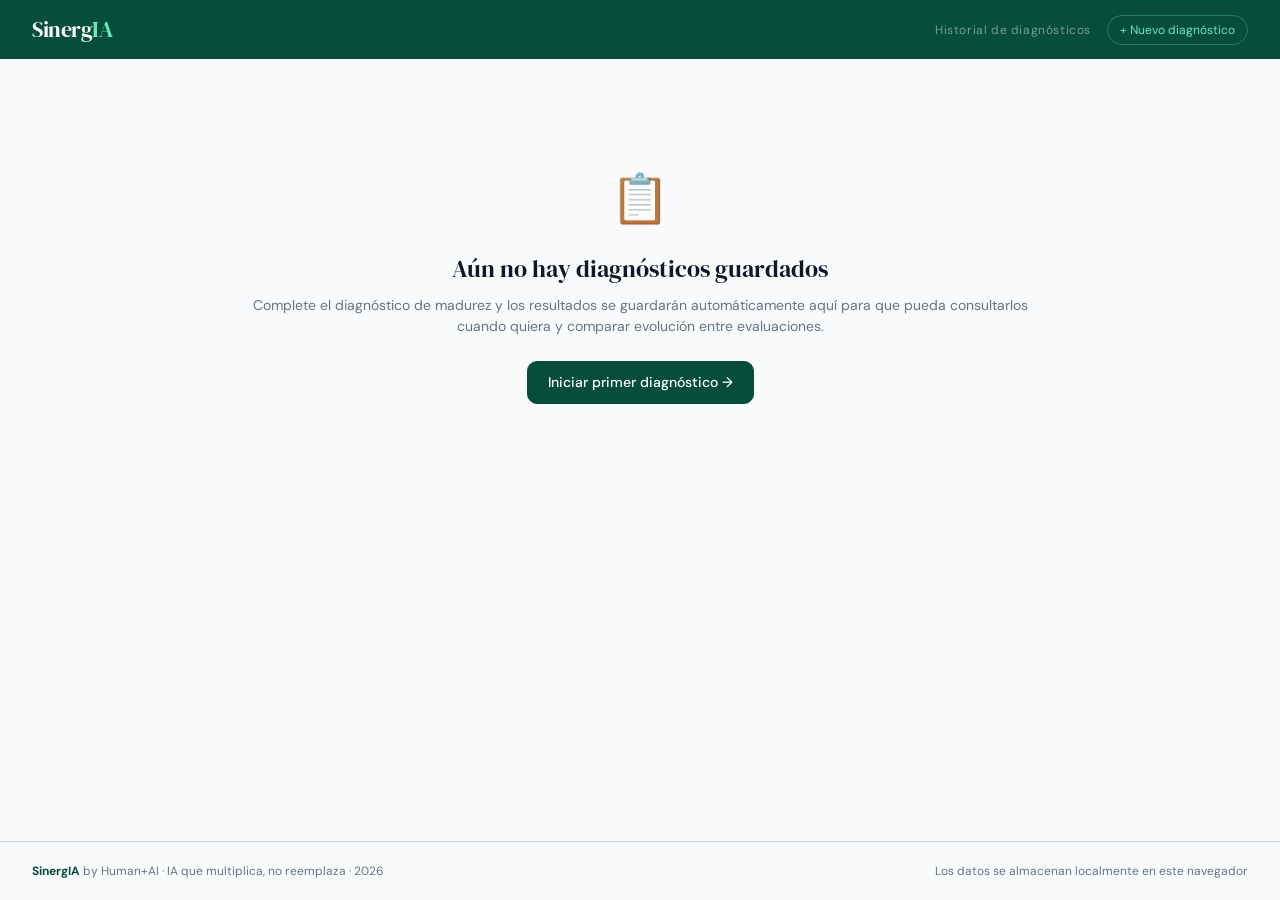
==== SinergIA_Historial.html @ 9b188630 "Add files via upload" ====
<!DOCTYPE html>
<html lang="es">
<head>
<meta charset="UTF-8">
<meta name="viewport" content="width=device-width, initial-scale=1.0">
<title>SinergIA · Historial de Diagnósticos</title>
<link rel="stylesheet" href="estilos.css">
<link href="https://fonts.googleapis.com/css2?family=DM+Sans:ital,wght@0,300;0,400;0,500;0,600;1,400&family=DM+Serif+Display:ital@0;1&display=swap" rel="stylesheet">
</head>
<body>
<div class="shell">
  <header class="topbar">
    <div class="topbar-brand">Sinerg<span>IA</span></div>
    <div class="topbar-actions">
      <span class="topbar-sub">Historial de diagnósticos</span>
      <a href="diagnostico.html" class="topbar-hist" style="display:flex">
        + Nuevo diagnóstico
      </a>
    </div>
  </header>
  <main class="main" id="main">
    <div style="text-align:center;padding:60px 0;color:#64748B">Cargando historial...</div>
  </main>
  <footer class="footer">
    <div><strong>SinergIA</strong> by Human+AI · IA que multiplica, no reemplaza · 2026</div>
    <div>Los datos se almacenan localmente en este navegador</div>
  </footer>
</div>

<div class="toast" id="toast"></div>

<script src="datos.js"></script>
<script>
const STORAGE_KEY = 'sinergia_evaluaciones';

function storageGet(key) {
  try { const v = localStorage.getItem(key); return v ? JSON.parse(v) : null; }
  catch(e) { return null; }
}
function storageSet(key, val) {
  try { localStorage.setItem(key, JSON.stringify(val)); return true; }
  catch(e) { return false; }
}
function showToast(msg, type='ok') {
  const t = document.getElementById('toast');
  if (!t) return;
  t.className = 'toast toast-'+type+' show';
  t.textContent = msg;
  setTimeout(()=>t.classList.remove('show'), 4000);
}
function statusFor(pct) {
  if (pct<35) return { label:'Crítico',       color:'#DC2626', bg:'#FEE2E2' };
  if (pct<55) return { label:'Deficiente',    color:'#D97706', bg:'#FEF3C7' };
  if (pct<70) return { label:'En desarrollo', color:'#0D9488', bg:'#CCFBF1' };
  if (pct<85) return { label:'Maduro',        color:'#1E40AF', bg:'#DBEAFE' };
  return             { label:'Optimizado',    color:'#064E3B', bg:'#D1FAE5' };
}
function fmtDate(iso) {
  try {
    const d = new Date(iso);
    return d.toLocaleDateString('es-EC', { day:'2-digit', month:'long', year:'numeric', hour:'2-digit', minute:'2-digit' });
  } catch(e) { return iso; }
}

// ── MAIN RENDER ──────────────────────────────────────────────
function render() {
  const evaluaciones = storageGet(STORAGE_KEY) || [];
  const main = document.getElementById('main');

  if (evaluaciones.length === 0) {
    main.innerHTML = `
<div class="empty-state anim">
  <div class="es-icon">📋</div>
  <div class="es-title">Aún no hay diagnósticos guardados</div>
  <div class="es-sub">Complete el diagnóstico de madurez y los resultados se guardarán automáticamente aquí para que pueda consultarlos cuando quiera y comparar evolución entre evaluaciones.</div>
  <a href="diagnostico.html" class="btn btn-primary">Iniciar primer diagnóstico →</a>
</div>`;
    return;
  }

  const ol = statusFor(evaluaciones.reduce((a,e)=>a+e.total, 0) / evaluaciones.length);

  main.innerHTML = `
<div class="anim">
<div class="hist-hero">
  <div class="hh-label">SinergIA · Historial de evaluaciones</div>
  <h1 class="hh-title">${evaluaciones.length} diagnóstico${evaluaciones.length>1?'s':''} guardado${evaluaciones.length>1?'s':''}</h1>
  <p class="hh-sub">Todos sus diagnósticos de madurez digital en gestión de proyectos y construcción. Los resultados más recientes aparecen primero.</p>
</div>

<div class="hist-meta">
  <div class="hist-count">${evaluaciones.length} evaluación${evaluaciones.length>1?'es':''} — ordenadas de más reciente a más antigua</div>
  <div class="hist-actions">
    <a href="diagnostico.html" class="btn btn-primary">+ Nuevo diagnóstico</a>
    <button class="btn btn-ghost" onclick="exportarTodo()">Exportar todo (texto)</button>
    <button class="btn btn-red" onclick="confirmarBorrarTodo()">Borrar todo</button>
  </div>
</div>

<div id="eval-list">
  ${evaluaciones.map((ev, idx) => renderEvalCard(ev, idx)).join('')}
</div>
</div>`;

  // Animate bars after render
  setTimeout(() => {
    document.querySelectorAll('.ebs-bar-fill[data-w]').forEach(el => {
      el.style.width = el.dataset.w + '%';
    });
  }, 100);
}

function renderEvalCard(ev, idx) {
  const st     = statusFor(ev.total);
  const meta   = [ev.sector, ev.tamanio, ev.proyectos].filter(Boolean).join(' · ');
  const puntajes = ev.puntajes || [];
  const roadmap  = ev.roadmap  || [];
  const answersHTML = buildAnswersHTML(ev);

  return `
<div class="eval-card" id="ec-${idx}">
  <div class="eval-head" onclick="toggleCard(${idx})">
    <div class="eh-score">
      <div class="es-num" style="color:${st.color}">${ev.total}</div>
      <div class="es-label" style="color:${st.color}">${ev.etiqueta}</div>
    </div>
    <div class="eh-info">
      <div class="ei-company">${ev.empresa}</div>
      <div class="ei-meta">${fmtDate(ev.fecha)}${ev.contacto?' · '+ev.contacto:''}${meta?' · '+meta:''}</div>
    </div>
    <div class="eh-actions">
      <button class="btn btn-ghost" style="font-size:12px;padding:7px 14px" onclick="imprimirEval(${idx},event)">Imprimir</button>
      <button class="btn btn-ghost" style="font-size:12px;padding:7px 14px" onclick="copiarEval(${idx},event)">Copiar</button>
      <button class="btn btn-red" style="font-size:12px;padding:7px 14px" onclick="borrarEval(${idx},event)">Borrar</button>
      <button class="eval-toggle" onclick="toggleCard(${idx});event.stopPropagation()">▾</button>
    </div>
  </div>
  <div class="eval-body">
    <!-- Scores grid -->
    <div style="font-size:11px;font-weight:600;color:#64748B;text-transform:uppercase;letter-spacing:.1em;margin-bottom:10px">Resultados por área</div>
    <div class="eb-scores">
      ${puntajes.map(p=>{
        const ps = statusFor(p.pct);
        return `<div class="ebs-card">
          <div class="ebs-label">${p.label}</div>
          <div class="ebs-pct" style="color:${ps.color}">${p.pct}%</div>
          <div class="ebs-bar"><div class="ebs-bar-fill" style="width:0%;background:${ps.color};transition:width 1s" data-w="${p.pct}"></div></div>
          <div class="ebs-status" style="color:${ps.color}">${ps.label} · ${p.weight}%</div>
        </div>`;
      }).join('')}
    </div>

    <!-- Roadmap -->
    ${roadmap.length>0?`
    <div class="eb-roadmap">
      <div class="eb-roadmap-title">Roadmap propuesto</div>
      <div class="eb-roadmap-grid">
        ${roadmap.map((rm,i)=>`<div class="ebrm ${i===0?'first':''}">
          <div class="ebrm-week">Semanas ${i*3+1}–${i*3+3}</div>
          <div class="ebrm-sprint">${rm.name}</div>
          <span class="ebrm-hrs">${rm.hrs}</span>
        </div>`).join('')}
      </div>
    </div>`:''}

    <!-- Respuestas detalladas -->
    <button class="eb-answers-btn" id="ab-${idx}" onclick="toggleAnswers(${idx})">
      Ver respuestas detalladas ▾
    </button>
    <div class="eb-answers" id="ans-${idx}">
      ${answersHTML}
    </div>
  </div>
</div>`;
}

function buildAnswersHTML(ev) {
  if (!ev.respuestas || !SECTIONS) return '<p style="font-size:13px;color:#64748B">Sin detalle de respuestas disponible.</p>';
  let html = '';
  SECTIONS.forEach((sec, si) => {
    html += `<div class="ans-section">
      <div class="ans-sec-title">${sec.label}</div>`;
    sec.questions.forEach((q, qi) => {
      const score = ev.respuestas[`${si}_${qi}`];
      if (score !== undefined) {
        const optText = q.opts[score-1] || '—';
        html += `<div class="ans-q">P${qi+1}: ${q.text.substring(0,80)}${q.text.length>80?'...':''}</div>
          <div class="ans-a">→ ${optText}</div>`;
      }
    });
    html += `</div>`;
  });
  return html || '<p style="font-size:13px;color:#64748B">Sin detalle disponible.</p>';
}

// ── INTERACTIONS ─────────────────────────────────────────────
function toggleCard(idx) {
  const card = document.getElementById('ec-'+idx);
  if (!card) return;
  const wasOpen = card.classList.contains('open');
  // close all
  document.querySelectorAll('.eval-card.open').forEach(c => c.classList.remove('open'));
  if (!wasOpen) {
    card.classList.add('open');
    // Animate bars
    setTimeout(() => {
      card.querySelectorAll('.ebs-bar-fill[data-w]').forEach(el => {
        el.style.width = el.dataset.w + '%';
      });
    }, 60);
  }
}

function toggleAnswers(idx) {
  const box = document.getElementById('ans-'+idx);
  const btn = document.getElementById('ab-'+idx);
  if (!box) return;
  const isOpen = box.classList.toggle('open');
  btn.textContent = isOpen ? 'Ocultar respuestas ▲' : 'Ver respuestas detalladas ▾';
}

function borrarEval(idx, event) {
  event.stopPropagation();
  const evaluaciones = storageGet(STORAGE_KEY) || [];
  const empresa = evaluaciones[idx]?.empresa || 'esta evaluación';
  if (!confirm(`¿Eliminar el diagnóstico de "${empresa}"? Esta acción no se puede deshacer.`)) return;
  evaluaciones.splice(idx, 1);
  storageSet(STORAGE_KEY, evaluaciones);
  showToast('Evaluación eliminada', 'ok');
  render();
}

function confirmarBorrarTodo() {
  const evaluaciones = storageGet(STORAGE_KEY) || [];
  if (evaluaciones.length === 0) return;
  if (!confirm(`¿Eliminar los ${evaluaciones.length} diagnósticos guardados? Esta acción no se puede deshacer.`)) return;
  localStorage.removeItem(STORAGE_KEY);
  showToast('Historial eliminado', 'ok');
  render();
}

function imprimirEval(idx, event) {
  event.stopPropagation();
  const evaluaciones = storageGet(STORAGE_KEY) || [];
  const ev = evaluaciones[idx];
  if (!ev) return;

  const win = window.open('', '_blank');
  if (!win) { alert('Permita ventanas emergentes para imprimir.'); return; }

  const st = statusFor(ev.total);
  const roadmap = ev.roadmap || [];
  const puntajes = ev.puntajes || [];

  win.document.write(`<!DOCTYPE html><html lang="es"><head><meta charset="UTF-8">
<title>Diagnóstico ${ev.empresa} — SinergIA</title>
<style>
body{font-family:Arial,sans-serif;max-width:800px;margin:0 auto;padding:32px;color:#0F172A;font-size:14px}
h1{font-size:28px;margin-bottom:4px;color:#064E3B}
.meta{color:#64748B;font-size:13px;margin-bottom:24px}
.score{font-size:48px;font-weight:700;color:${st.color};margin-bottom:4px}
.label{font-size:14px;font-weight:600;color:${st.color};text-transform:uppercase;letter-spacing:.08em;margin-bottom:24px}
.section-title{font-size:16px;font-weight:600;color:#064E3B;margin-top:24px;margin-bottom:10px;padding-bottom:6px;border-bottom:2px solid #D1FAE5}
.areas{display:grid;grid-template-columns:1fr 1fr;gap:8px;margin-bottom:20px}
.area-card{border:1px solid #E2E8F0;border-radius:8px;padding:10px 12px}
.area-label{font-size:12px;font-weight:500;color:#0F172A;margin-bottom:2px}
.area-pct{font-size:20px;font-weight:700}
.area-status{font-size:11px}
.roadmap-grid{display:grid;grid-template-columns:1fr 1fr;gap:8px}
.rm-item{border:1px solid #E2E8F0;border-radius:8px;padding:10px 12px}
.rm-item.first{border-color:#064E3B;border-width:2px}
.rm-week{font-size:10px;color:#64748B;text-transform:uppercase;letter-spacing:.08em}
.rm-name{font-size:13px;font-weight:600;color:#0F172A}
.rm-item.first .rm-name{color:#064E3B}
.rm-hrs{font-size:11px;font-weight:600;color:#064E3B;background:#D1FAE5;padding:2px 7px;border-radius:4px;display:inline-block;margin-top:4px}
footer{margin-top:40px;font-size:11px;color:#94A3B8;border-top:1px solid #E2E8F0;padding-top:12px}
</style></head><body>
<div style="display:flex;justify-content:space-between;align-items:flex-start;margin-bottom:20px">
  <div>
    <h1>${ev.empresa}</h1>
    <div class="meta">${fmtDate(ev.fecha)}${ev.contacto?' · '+ev.contacto:''}${ev.sector?' · '+ev.sector:''}</div>
  </div>
  <div style="text-align:right">
    <div class="score">${ev.total}</div>
    <div class="label">${ev.etiqueta}</div>
  </div>
</div>
<div class="section-title">Resultados por área</div>
<div class="areas">
  ${puntajes.map(p=>{ const ps=statusFor(p.pct); return `<div class="area-card">
    <div class="area-label">${p.label} · ${p.weight}%</div>
    <div class="area-pct" style="color:${ps.color}">${p.pct}%</div>
    <div class="area-status" style="color:${ps.color}">${ps.label}</div>
  </div>`; }).join('')}
</div>
${roadmap.length>0?`
<div class="section-title">Roadmap propuesto de Sprints SinergIA</div>
<div class="roadmap-grid">
  ${roadmap.map((rm,i)=>`<div class="rm-item ${i===0?'first':''}">
    <div class="rm-week">Semanas ${i*3+1}–${i*3+3}</div>
    <div class="rm-name">${rm.name}</div>
    <div>${rm.area}</div>
    <span class="rm-hrs">${rm.hrs} recuperadas</span>
  </div>`).join('')}
</div>`:''}
<footer>SinergIA by Human+AI · IA que multiplica, no reemplaza · Diagnóstico generado el ${fmtDate(ev.fecha)}</footer>
</body></html>`);
  win.document.close();
  win.focus();
  setTimeout(()=>win.print(), 500);
}

function copiarEval(idx, event) {
  event.stopPropagation();
  const evaluaciones = storageGet(STORAGE_KEY) || [];
  const ev = evaluaciones[idx];
  if (!ev) return;

  const roadmap = ev.roadmap || [];
  const puntajes = ev.puntajes || [];
  let t = `DIAGNÓSTICO DE MADUREZ — ${ev.empresa}\n`;
  t += `Fecha: ${fmtDate(ev.fecha)} | Puntaje: ${ev.total}/100 — ${ev.etiqueta}\n`;
  if (ev.sector) t += `Sector: ${ev.sector}\n`;
  t += `\nRESULTADOS POR ÁREA:\n`;
  puntajes.forEach(p => { t += `· ${p.label}: ${p.pct}% — ${statusFor(p.pct).label}\n`; });
  if (roadmap.length > 0) {
    t += `\nROADMAP RECOMENDADO:\n`;
    roadmap.forEach((rm, i) => { t += `${i+1}. ${rm.name} (Semanas ${i*3+1}-${i*3+3}) — ${rm.hrs}\n`; });
  }
  t += `\nGenerado por SinergIA by Human+AI · 2026`;

  navigator.clipboard.writeText(t)
    .then(()=>showToast('✓ Resumen copiado al portapapeles', 'ok'))
    .catch(()=>alert('No se pudo copiar automáticamente. Use Ctrl+A en el texto.'));
}

function exportarTodo() {
  const evaluaciones = storageGet(STORAGE_KEY) || [];
  if (evaluaciones.length === 0) { showToast('No hay evaluaciones para exportar', 'warn'); return; }

  let t = `HISTORIAL DE DIAGNÓSTICOS — SinergIA\n`;
  t += `Exportado: ${new Date().toLocaleDateString('es-EC')}\n`;
  t += `Total de evaluaciones: ${evaluaciones.length}\n\n`;
  t += '='.repeat(60) + '\n\n';

  evaluaciones.forEach((ev, i) => {
    const puntajes = ev.puntajes || [];
    const roadmap  = ev.roadmap  || [];
    t += `EVALUACIÓN ${i+1}: ${ev.empresa}\n`;
    t += `Fecha: ${fmtDate(ev.fecha)} | Puntaje: ${ev.total}/100 — ${ev.etiqueta}\n`;
    if (ev.contacto) t += `Evaluador: ${ev.contacto}\n`;
    if (ev.sector)   t += `Sector: ${ev.sector}\n`;
    t += `\nPuntajes por área:\n`;
    puntajes.forEach(p => { t += `  · ${p.label}: ${p.pct}% — ${statusFor(p.pct).label}\n`; });
    if (roadmap.length > 0) {
      t += `\nRoadmap propuesto:\n`;
      roadmap.forEach((rm, j) => { t += `  ${j+1}. ${rm.name} — ${rm.hrs}\n`; });
    }
    t += '\n' + '-'.repeat(60) + '\n\n';
  });

  t += 'SinergIA by Human+AI · IA que multiplica, no reemplaza · 2026';

  // Create download
  const blob = new Blob([t], { type: 'text/plain;charset=utf-8' });
  const url  = URL.createObjectURL(blob);
  const a    = document.createElement('a');
  a.href     = url;
  a.download = `SinergIA_Historial_${new Date().toISOString().split('T')[0]}.txt`;
  a.click();
  URL.revokeObjectURL(url);
  showToast('✓ Archivo descargado', 'ok');
}

render();
</script>
</body>
</html>
---- estilos.css ----
/* ═══════════════════════════════════════════════════════════
   estilos.css — SinergIA Diagnóstico v3.0
   Compartido entre diagnostico.html e historial.html
════════════════════════════════════════════════════════════ */
:root{
  --green:#064E3B;--green-m:#059669;--green-l:#A7F3D0;--green-xl:#D1FAE5;
  --violet:#4C1D95;--violet-m:#7C3AED;--violet-l:#DDD6FE;
  --orange:#F97316;--orange-l:#FFEDD5;
  --amber:#D97706;--amber-l:#FEF3C7;
  --red:#DC2626;--red-l:#FEE2E2;
  --blue:#1E40AF;--blue-l:#DBEAFE;
  --teal:#0D9488;--teal-l:#CCFBF1;
  --indigo:#3730A3;--indigo-l:#E0E7FF;
  --slate:#475569;--slate-l:#F1F5F9;
  --ink:#0F172A;--mist:#64748B;--fog:#CBD5E1;
  --white:#FFFFFF;--paper:#F8FAFC;--card:#FFFFFF;
  --r-md:10px;--r-lg:16px;--r-xl:24px;
}
*{box-sizing:border-box;margin:0;padding:0}
html{scroll-behavior:smooth}
body{font-family:'DM Sans',-apple-system,sans-serif;background:var(--paper);color:var(--ink);min-height:100vh;line-height:1.5;-webkit-font-smoothing:antialiased}
.shell{min-height:100vh;display:grid;grid-template-rows:auto 1fr auto}

/* ── TOPBAR ── */
.topbar{background:var(--green);padding:13px 32px;display:flex;align-items:center;justify-content:space-between}
.topbar-brand{font-family:'DM Serif Display','Georgia',serif;font-size:22px;color:#fff;letter-spacing:-.02em}
.topbar-brand span{color:#6EE7B7}
.topbar-actions{display:flex;align-items:center;gap:16px}
.topbar-sub{font-size:12px;color:rgba(255,255,255,.45);letter-spacing:.05em}
.topbar-hist{display:none;align-items:center;gap:6px;font-size:12px;color:#6EE7B7;text-decoration:none;padding:5px 12px;border:1px solid rgba(110,231,183,.3);border-radius:100px;transition:all .2s}
.topbar-hist:hover{background:rgba(110,231,183,.1);border-color:#6EE7B7}

/* ── MAIN ── */
.main{max-width:900px;margin:0 auto;padding:40px 24px 60px;width:100%}

/* ── FOOTER ── */
.footer{padding:20px 32px;border-top:1px solid var(--fog);display:flex;justify-content:space-between;align-items:center;font-size:12px;color:var(--mist)}
.footer strong{color:var(--green)}

/* ── PROGRESS ── */
.prog-wrap{margin-bottom:28px}
.prog-meta{display:flex;justify-content:space-between;font-size:12px;color:var(--mist);margin-bottom:8px}
.prog-track{height:6px;background:var(--fog);border-radius:3px;overflow:hidden}
.prog-fill{height:100%;background:linear-gradient(90deg,var(--green-m),#34D399);border-radius:3px;transition:width .5s cubic-bezier(.4,0,.2,1)}

/* ── INTRO HERO ── */
.intro-hero{background:var(--green);border-radius:var(--r-xl);padding:48px;margin-bottom:28px;position:relative;overflow:hidden}
.intro-hero::before{content:'';position:absolute;top:-60px;right:-60px;width:300px;height:300px;background:radial-gradient(circle,rgba(52,211,153,.15),transparent 70%);pointer-events:none}
.intro-hero::after{content:'';position:absolute;bottom:-40px;left:-40px;width:200px;height:200px;background:radial-gradient(circle,rgba(249,115,22,.1),transparent 70%);pointer-events:none}
.ih-eyebrow{font-size:11px;letter-spacing:.14em;text-transform:uppercase;color:#6EE7B7;font-weight:500;margin-bottom:16px}
.ih-title{font-family:'DM Serif Display','Georgia',serif;font-size:clamp(26px,4vw,42px);color:#fff;line-height:1.15;margin-bottom:16px}
.ih-title em{color:#6EE7B7;font-style:italic}
.ih-body{font-size:15px;color:rgba(255,255,255,.65);max-width:580px;line-height:1.6;margin-bottom:24px}
.ih-chips{display:flex;gap:8px;flex-wrap:wrap}
.ih-chip{font-size:12px;padding:4px 12px;border-radius:100px;border:1px solid rgba(255,255,255,.15);color:rgba(255,255,255,.55)}

/* ── RESUME BANNER ── */
.resume-banner{background:#fff;border:1px solid var(--green-l);border-left:4px solid var(--green-m);border-radius:var(--r-lg);padding:14px 18px;margin-bottom:20px;display:flex;align-items:center;gap:12px;flex-wrap:wrap}
.rb-icon{font-size:20px;flex-shrink:0}
.rb-text{font-size:14px;color:var(--ink);flex:1;min-width:180px}
.rb-btn{font-size:13px!important;padding:8px 16px!important}

/* ── RESUME HERO ── */
.resume-hero{background:#fff;border:1px solid var(--fog);border-radius:var(--r-xl);padding:40px 36px;text-align:center;max-width:560px;margin:40px auto}
.reh-icon{font-size:40px;margin-bottom:16px}
.reh-title{font-family:'DM Serif Display','Georgia',serif;font-size:28px;color:var(--ink);margin-bottom:10px}
.reh-sub{font-size:15px;color:var(--mist);line-height:1.5;margin-bottom:20px}
.reh-bar-track{height:8px;background:var(--fog);border-radius:4px;overflow:hidden;margin:0 auto 28px;max-width:400px}
.reh-bar-fill{height:100%;background:linear-gradient(90deg,var(--green-m),#34D399);border-radius:4px}
.reh-btns{display:flex;gap:12px;justify-content:center;flex-wrap:wrap}

/* ── FORM ── */
.form-card{background:var(--card);border:1px solid var(--fog);border-radius:var(--r-xl);padding:32px;margin-bottom:28px}
.form-card-title{font-size:14px;font-weight:600;color:var(--ink);margin-bottom:20px}
.form-grid-2{display:grid;grid-template-columns:1fr 1fr;gap:14px;margin-bottom:14px}
.form-grid-3{display:grid;grid-template-columns:1fr 1fr 1fr;gap:14px}
.field label{font-size:12px;color:var(--mist);display:block;margin-bottom:5px;font-weight:500}
.field input,.field select{width:100%;height:40px;padding:0 12px;border:1px solid var(--fog);border-radius:var(--r-md);font-size:13px;font-family:'DM Sans',-apple-system,sans-serif;color:var(--ink);background:var(--paper);outline:none;transition:border-color .15s}
.field input:focus,.field select:focus{border-color:var(--green-m);background:#fff}

/* ── SECTION HEADER ── */
.sec-header{margin-bottom:24px}
.sec-pill{display:inline-block;font-size:11px;font-weight:600;letter-spacing:.1em;text-transform:uppercase;padding:4px 12px;border-radius:100px;margin-bottom:10px}
.sec-title{font-family:'DM Serif Display','Georgia',serif;font-size:26px;color:var(--ink);margin-bottom:6px}
.sec-sub{font-size:14px;color:var(--mist);line-height:1.5;max-width:680px}

/* ── QUESTION ── */
.q-card{background:var(--card);border:1px solid var(--fog);border-radius:var(--r-xl);padding:24px;margin-bottom:14px;transition:border-color .2s}
.q-tag{font-size:11px;color:var(--mist);text-transform:uppercase;letter-spacing:.08em;margin-bottom:8px}
.q-text{font-size:15px;font-weight:500;color:var(--ink);margin-bottom:16px;line-height:1.4}
.opts{display:grid;grid-template-columns:1fr 1fr;gap:8px}
.opt{padding:11px 14px;border:1.5px solid var(--fog);border-radius:var(--r-md);cursor:pointer;font-size:13px;color:var(--slate);line-height:1.35;transition:all .15s;display:flex;gap:8px;align-items:flex-start;background:var(--paper);user-select:none}
.opt:hover{border-color:var(--green-m);background:#fff;color:var(--ink)}
.opt.sel{border-color:var(--green);background:var(--green-xl);color:var(--green);font-weight:500}
.opt-badge{flex-shrink:0;width:20px;height:20px;border-radius:50%;background:rgba(0,0,0,.06);font-size:10px;font-weight:600;display:flex;align-items:center;justify-content:center;color:var(--mist);margin-top:1px}
.opt.sel .opt-badge{background:var(--green);color:#fff}

/* ── NAV ── */
.q-nav{display:flex;justify-content:space-between;align-items:center;padding:20px 0 0;border-top:1px solid var(--fog);margin-top:8px}
.nav-progress{font-size:13px;color:var(--mist)}
.nav-progress strong{color:var(--ink)}
.nav-btns{display:flex;gap:10px}

/* ── BUTTONS ── */
.btn{display:inline-flex;align-items:center;gap:6px;padding:10px 20px;border-radius:var(--r-md);font-size:14px;font-family:'DM Sans',-apple-system,sans-serif;font-weight:500;cursor:pointer;border:1.5px solid transparent;transition:all .15s;text-decoration:none;white-space:nowrap}
.btn-primary{background:var(--green);color:#fff;border-color:var(--green)}
.btn-primary:hover{background:#065F46}
.btn-primary:disabled{opacity:.4;cursor:not-allowed}
.btn-ghost{background:transparent;color:var(--slate);border-color:var(--fog)}
.btn-ghost:hover{border-color:var(--slate);color:var(--ink)}
.btn-orange{background:var(--orange);color:#fff;border-color:var(--orange)}
.btn-orange:hover{background:#EA6A0A}
.btn-violet{background:var(--violet);color:#fff;border-color:var(--violet)}
.btn-violet:hover{background:#3B1578}
.btn-red{background:var(--red);color:#fff;border-color:var(--red)}
.btn-red:hover{background:#B91C1C}

/* ── SAVED BANNER ── */
.saved-banner{background:var(--green-xl);border:1px solid var(--green-l);border-radius:var(--r-lg);padding:12px 18px;margin-bottom:20px;display:flex;align-items:center;justify-content:space-between;font-size:14px;color:var(--green)}
.saved-warn{background:var(--amber-l);border-color:#FCD34D;color:var(--amber)}
.sb-link{color:var(--green);font-weight:600;text-decoration:none}
.sb-link:hover{text-decoration:underline}

/* ── RESULTS ── */
.result-hero{background:var(--green);border-radius:var(--r-xl);padding:36px 40px;margin-bottom:20px;display:grid;grid-template-columns:1fr 120px;gap:24px;align-items:center;position:relative;overflow:hidden}
.result-hero::before{content:'';position:absolute;top:-80px;right:80px;width:280px;height:280px;background:radial-gradient(circle,rgba(52,211,153,.12),transparent 70%);pointer-events:none}
.rh-eyebrow{font-size:11px;letter-spacing:.12em;text-transform:uppercase;color:#6EE7B7;margin-bottom:6px}
.rh-company{font-family:'DM Serif Display','Georgia',serif;font-size:28px;color:#fff;margin-bottom:4px}
.rh-meta{font-size:13px;color:rgba(255,255,255,.5);margin-bottom:16px}
.rh-summary{font-size:14px;color:rgba(255,255,255,.7);line-height:1.5;max-width:540px}
.score-ring{width:110px;height:110px;border-radius:50%;border:3px solid rgba(255,255,255,.15);display:flex;flex-direction:column;align-items:center;justify-content:center;position:relative;z-index:1;flex-shrink:0}
.sr-num{font-family:'DM Serif Display','Georgia',serif;font-size:36px;color:#fff;line-height:1}
.sr-den{font-size:13px;color:rgba(255,255,255,.4);margin-top:2px}
.sr-label{font-size:11px;font-weight:600;text-transform:uppercase;letter-spacing:.08em;margin-top:4px}

/* ── SCORES GRID ── */
.sec-scores,.sec-scores-2{display:grid;grid-template-columns:repeat(4,1fr);gap:10px;margin-bottom:14px}
.ss-card{background:var(--card);border:1px solid var(--fog);border-radius:var(--r-lg);padding:14px 12px}
.ss-name{font-size:12px;font-weight:500;color:var(--ink);margin-bottom:6px;line-height:1.3}
.ss-pct{font-size:22px;font-weight:600;line-height:1;margin-bottom:6px}
.ss-bar{height:4px;background:var(--fog);border-radius:2px;overflow:hidden;margin-bottom:6px}
.ss-bar-fill{height:100%;border-radius:2px;transition:width 1.2s cubic-bezier(.4,0,.2,1)}
.ss-status{font-size:11px;font-weight:500}

/* ── PRIORITY TABLE ── */
.table-card{background:var(--card);border:1px solid var(--fog);border-radius:var(--r-xl);overflow:hidden;margin-bottom:24px}
.table-head{padding:14px 20px;background:var(--slate-l);border-bottom:1px solid var(--fog);font-size:11px;font-weight:600;color:var(--mist);text-transform:uppercase;letter-spacing:.1em}
.p-row{display:grid;grid-template-columns:36px 1fr 180px;gap:14px;align-items:center;padding:14px 20px;border-bottom:1px solid var(--fog)}
.p-row:last-child{border-bottom:none}
.p-num{width:28px;height:28px;border-radius:50%;font-size:12px;font-weight:700;display:flex;align-items:center;justify-content:center;flex-shrink:0}
.p-info .p-name{font-size:13px;font-weight:500;color:var(--ink);margin-bottom:3px}
.p-info .p-why{font-size:12px;color:var(--mist);line-height:1.4}
.p-status{text-align:right}
.status-badge{display:inline-block;font-size:11px;font-weight:600;padding:4px 10px;border-radius:100px}
.p-pct{font-size:13px;font-weight:500;display:block;margin-top:4px}

/* ── ROADMAP ── */
.roadmap-section{margin-bottom:24px}
.roadmap-title{font-family:'DM Serif Display','Georgia',serif;font-size:22px;color:var(--ink);margin-bottom:6px}
.roadmap-sub{font-size:13px;color:var(--mist);margin-bottom:16px}
.roadmap-grid{display:grid;grid-template-columns:repeat(4,1fr);gap:10px}
.rm-card{background:var(--card);border:1px solid var(--fog);border-radius:var(--r-lg);padding:16px 14px;position:relative}
.rm-card.first{border-color:var(--green);border-width:2px}
.rm-card.first::before{content:'Empezar aquí';position:absolute;top:-10px;left:50%;transform:translateX(-50%);background:var(--green);color:#fff;font-size:10px;font-weight:600;padding:2px 10px;border-radius:100px;white-space:nowrap}
.rm-when{font-size:10px;color:var(--mist);text-transform:uppercase;letter-spacing:.1em;margin-bottom:5px}
.rm-card.first .rm-when{color:var(--green-m);font-weight:600}
.rm-sprint{font-size:13px;font-weight:600;color:var(--ink);margin-bottom:3px;line-height:1.3}
.rm-card.first .rm-sprint{color:var(--green)}
.rm-area{font-size:11px;color:var(--mist);margin-bottom:8px;line-height:1.3}
.rm-hrs{font-size:11px;font-weight:600;color:var(--green);background:var(--green-xl);padding:3px 8px;border-radius:4px;display:inline-block}
.rm-score{font-size:11px;color:var(--mist);margin-top:5px}

/* ── INSIGHTS ── */
.insights{margin-bottom:24px;display:flex;flex-direction:column;gap:10px}
.ins-card{border-radius:var(--r-lg);padding:16px 20px;border-left:4px solid}
.ins-label{font-size:11px;font-weight:700;text-transform:uppercase;letter-spacing:.1em;margin-bottom:6px}
.ins-text{font-size:13px;line-height:1.5}
.ins-critical{background:var(--red-l);border-color:var(--red)}.ins-critical .ins-label{color:var(--red)}.ins-critical .ins-text{color:#7F1D1D}
.ins-warn{background:var(--amber-l);border-color:var(--amber)}.ins-warn .ins-label{color:var(--amber)}.ins-warn .ins-text{color:#78350F}
.ins-ok{background:var(--green-xl);border-color:var(--green-m)}.ins-ok .ins-label{color:var(--green)}.ins-ok .ins-text{color:#064E3B}
.ins-info{background:var(--blue-l);border-color:var(--blue)}.ins-info .ins-label{color:var(--blue)}.ins-info .ins-text{color:#1E3A8A}

/* ── ROI BOX ── */
.roi-box{background:var(--violet);border-radius:var(--r-xl);padding:32px;display:grid;grid-template-columns:1fr 1fr 1fr;gap:20px;margin-bottom:24px}
.roi-item{text-align:center}
.roi-num{font-family:'DM Serif Display','Georgia',serif;font-size:36px;color:#fff;line-height:1;margin-bottom:6px}
.roi-label{font-size:12px;color:rgba(255,255,255,.6);line-height:1.4}

/* ── DETAIL ── */
.detail-section{margin-bottom:24px}
.detail-title{font-family:'DM Serif Display','Georgia',serif;font-size:20px;color:var(--ink);margin-bottom:12px}
.detail-grid{display:grid;grid-template-columns:1fr 1fr;gap:10px}
.detail-card{background:var(--card);border:1px solid var(--fog);border-radius:var(--r-lg);padding:16px 18px}
.dc-area{font-size:11px;font-weight:600;text-transform:uppercase;letter-spacing:.1em;margin-bottom:8px}
.dc-issues{list-style:none}
.dc-issue{font-size:13px;color:var(--slate);padding:5px 0;border-bottom:1px solid var(--fog);line-height:1.35;display:flex;gap:8px;align-items:flex-start}
.dc-issue:last-child{border-bottom:none}
.dc-dot{width:6px;height:6px;border-radius:50%;flex-shrink:0;margin-top:5px}

/* ── CTA ROW ── */
.cta-row{display:flex;gap:10px;flex-wrap:wrap;padding-top:16px;border-top:1px solid var(--fog)}

/* ── TOAST ── */
.toast{position:fixed;bottom:24px;left:50%;transform:translateX(-50%) translateY(20px);background:var(--ink);color:#fff;padding:12px 24px;border-radius:100px;font-size:14px;font-weight:500;z-index:9999;opacity:0;transition:all .3s;pointer-events:none;white-space:nowrap}
.toast.show{opacity:1;transform:translateX(-50%) translateY(0)}
.toast.toast-ok{background:var(--green)}
.toast.toast-warn{background:var(--amber)}
.toast.toast-err{background:var(--red)}

/* ── HISTORIAL PAGE ── */
.hist-hero{background:var(--green);border-radius:var(--r-xl);padding:36px 40px;margin-bottom:24px;color:#fff;position:relative;overflow:hidden}
.hist-hero::before{content:'';position:absolute;top:-60px;right:-60px;width:240px;height:240px;background:radial-gradient(circle,rgba(52,211,153,.12),transparent 70%);pointer-events:none}
.hh-label{font-size:11px;letter-spacing:.14em;text-transform:uppercase;color:#6EE7B7;margin-bottom:8px}
.hh-title{font-family:'DM Serif Display','Georgia',serif;font-size:32px;margin-bottom:8px}
.hh-sub{font-size:14px;color:rgba(255,255,255,.6);max-width:520px;line-height:1.5}
.hist-meta{display:flex;align-items:center;gap:16px;margin-bottom:20px;flex-wrap:wrap}
.hist-count{font-size:14px;color:var(--mist);flex:1}
.hist-actions{display:flex;gap:8px}
.eval-card{background:var(--card);border:1px solid var(--fog);border-radius:var(--r-xl);margin-bottom:14px;overflow:hidden}
.eval-head{display:grid;grid-template-columns:80px 1fr auto;gap:16px;align-items:center;padding:18px 22px;cursor:pointer;background:var(--paper);transition:background .15s}
.eval-head:hover{background:#EEE9E1}
.eh-score{text-align:center}
.eh-score .es-num{font-family:'DM Serif Display','Georgia',serif;font-size:32px;line-height:1}
.eh-score .es-label{font-size:11px;font-weight:600;text-transform:uppercase;letter-spacing:.06em;margin-top:2px}
.eh-info .ei-company{font-size:16px;font-weight:600;color:var(--ink);margin-bottom:4px}
.eh-info .ei-meta{font-size:12px;color:var(--mist);line-height:1.4}
.eh-actions{display:flex;gap:8px;align-items:center}
.eval-toggle{font-size:20px;color:var(--mist);transition:transform .2s;cursor:pointer;background:none;border:none;padding:4px}
.eval-card.open .eval-toggle{transform:rotate(180deg)}
.eval-body{display:none;padding:20px 22px;border-top:1px solid var(--fog);background:#fff}
.eval-card.open .eval-body{display:block}
.eb-scores{display:grid;grid-template-columns:repeat(4,1fr);gap:8px;margin-bottom:16px}
.ebs-card{background:var(--paper);border:1px solid var(--fog);border-radius:var(--r-md);padding:10px}
.ebs-label{font-size:11px;font-weight:500;color:var(--ink);margin-bottom:4px;line-height:1.3}
.ebs-pct{font-size:18px;font-weight:600;line-height:1;margin-bottom:4px}
.ebs-bar{height:3px;background:var(--fog);border-radius:2px;overflow:hidden}
.ebs-bar-fill{height:100%;border-radius:2px}
.ebs-status{font-size:10px;font-weight:500;margin-top:3px}
.eb-roadmap{margin-top:16px}
.eb-roadmap-title{font-size:12px;font-weight:600;color:var(--mist);text-transform:uppercase;letter-spacing:.1em;margin-bottom:10px}
.eb-roadmap-grid{display:grid;grid-template-columns:repeat(4,1fr);gap:8px}
.ebrm{background:var(--paper);border:1px solid var(--fog);border-radius:var(--r-md);padding:10px 12px}
.ebrm.first{border-color:var(--green);border-width:2px}
.ebrm-week{font-size:10px;color:var(--mist);text-transform:uppercase;letter-spacing:.08em;margin-bottom:4px}
.ebrm-sprint{font-size:12px;font-weight:600;color:var(--ink);line-height:1.3;margin-bottom:3px}
.ebrm.first .ebrm-sprint{color:var(--green)}
.ebrm-hrs{font-size:11px;font-weight:600;color:var(--green);background:var(--green-xl);padding:2px 7px;border-radius:4px;display:inline-block}
.eb-answers-btn{font-size:12px;color:var(--mist);background:none;border:1px solid var(--fog);border-radius:var(--r-md);padding:6px 12px;cursor:pointer;margin-top:12px;transition:all .15s;font-family:'DM Sans',-apple-system,sans-serif}
.eb-answers-btn:hover{border-color:var(--slate);color:var(--ink)}
.eb-answers{display:none;margin-top:12px;background:var(--paper);border:1px solid var(--fog);border-radius:var(--r-lg);padding:14px 16px}
.eb-answers.open{display:block}
.ans-section{margin-bottom:12px}
.ans-sec-title{font-size:11px;font-weight:600;color:var(--mist);text-transform:uppercase;letter-spacing:.1em;margin-bottom:6px;padding-bottom:4px;border-bottom:1px solid var(--fog)}
.ans-q{font-size:12px;color:var(--ink);margin-bottom:4px;padding-left:8px;border-left:2px solid var(--fog);line-height:1.4}
.ans-a{font-size:12px;color:var(--green);font-weight:500;padding-left:8px;margin-bottom:8px}
.empty-state{text-align:center;padding:64px 24px;color:var(--mist)}
.es-icon{font-size:48px;margin-bottom:16px}
.es-title{font-family:'DM Serif Display','Georgia',serif;font-size:24px;color:var(--ink);margin-bottom:8px}
.es-sub{font-size:14px;line-height:1.5;margin-bottom:24px}

/* ── ANIMATIONS ── */
@keyframes fadeUp{from{opacity:0;transform:translateY(16px)}to{opacity:1;transform:translateY(0)}}
.anim{animation:fadeUp .4s ease both}
.anim-2{animation:fadeUp .4s .08s ease both}
.anim-3{animation:fadeUp .4s .16s ease both}
.anim-4{animation:fadeUp .4s .24s ease both}

/* ── PRINT ── */
@media print{
  .topbar,.footer,.cta-row,.toast,.saved-banner,.topbar-hist,.prog-wrap,.nav-btns{display:none!important}
  .result-hero{background:var(--green)!important;-webkit-print-color-adjust:exact;print-color-adjust:exact}
  .roi-box{background:var(--violet)!important;-webkit-print-color-adjust:exact;print-color-adjust:exact}
  body{background:#fff}
}

/* ── RESPONSIVE ── */
@media(max-width:720px){
  .form-grid-2,.form-grid-3,.opts,.sec-scores,.sec-scores-2,.roadmap-grid{grid-template-columns:1fr}
  .detail-grid{grid-template-columns:1fr}
  .result-hero{grid-template-columns:1fr}
  .score-ring{display:none}
  .roi-box{grid-template-columns:1fr;gap:12px}
  .p-row{grid-template-columns:36px 1fr}
  .p-status{display:none}
  .topbar{padding:12px 16px}
  .main{padding:24px 16px 48px}
  .hist-hero{padding:24px}
  .eb-scores,.eb-roadmap-grid{grid-template-columns:1fr 1fr}
  .eval-head{grid-template-columns:60px 1fr}
  .eh-actions{display:none}
}
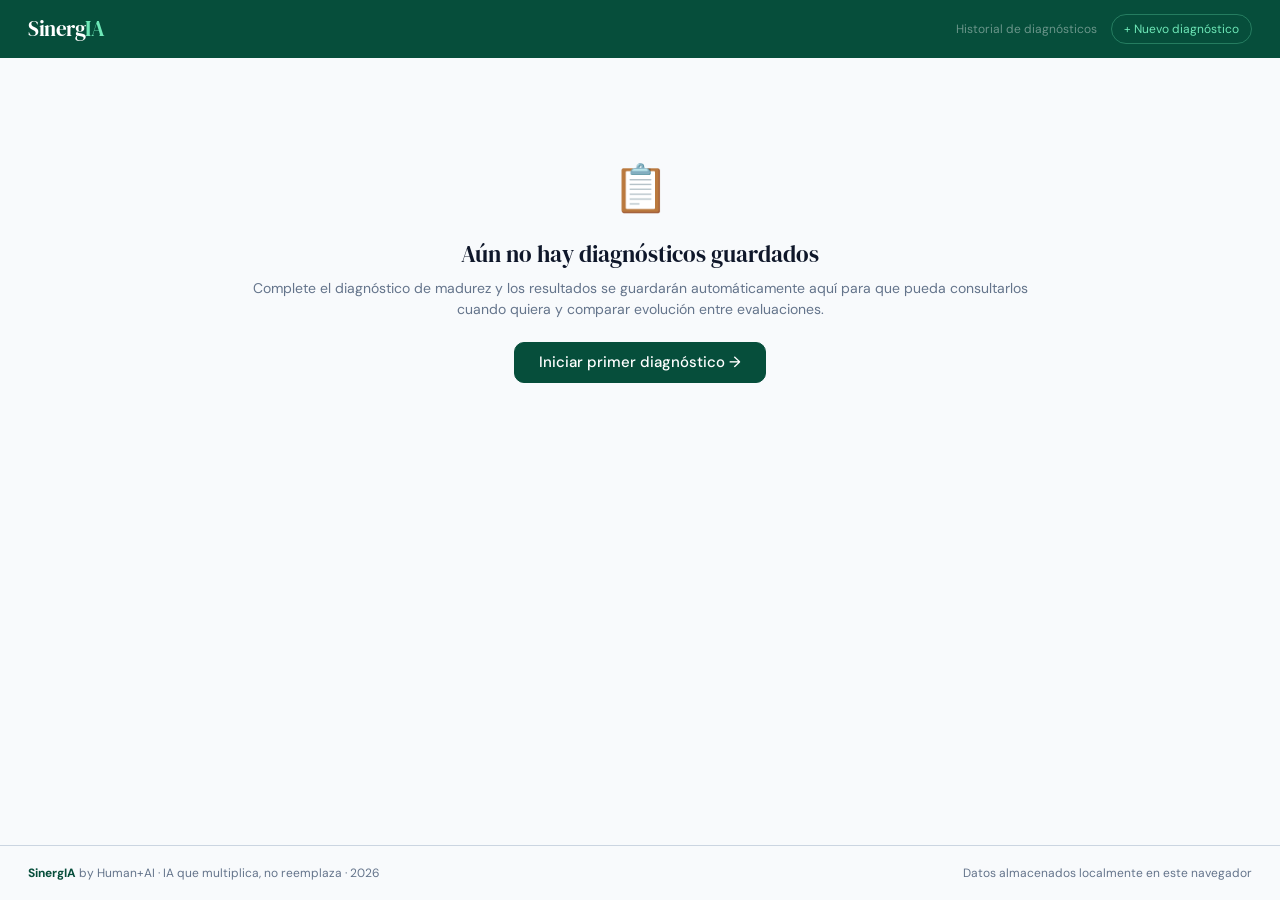
==== commit a11bd10a: "Add files via upload" ====
--- a/SinergIA_Historial.html
+++ b/SinergIA_Historial.html
@@ -4,372 +4,291 @@
 <meta charset="UTF-8">
 <meta name="viewport" content="width=device-width, initial-scale=1.0">
 <title>SinergIA · Historial de Diagnósticos</title>
-<link rel="stylesheet" href="estilos.css">
-<link href="https://fonts.googleapis.com/css2?family=DM+Sans:ital,wght@0,300;0,400;0,500;0,600;1,400&family=DM+Serif+Display:ital@0;1&display=swap" rel="stylesheet">
+<link href="https://fonts.googleapis.com/css2?family=DM+Sans:wght@300;400;500;600&family=DM+Serif+Display:ital@0;1&display=swap" rel="stylesheet">
+<style>
+:root{
+  --g:#064E3B;--gm:#059669;--gl:#A7F3D0;--gxl:#D1FAE5;
+  --v:#4C1D95;--o:#F97316;--a:#D97706;--al:#FEF3C7;
+  --r:#DC2626;--rl:#FEE2E2;--b:#1E40AF;--bl:#DBEAFE;
+  --ink:#0F172A;--mist:#64748B;--fog:#CBD5E1;
+  --paper:#F8FAFC;--card:#FFFFFF;--sl:#475569;--slat:#F1F5F9;
+  --rm:10px;--rl:16px;--rxl:24px;
+}
+*{box-sizing:border-box;margin:0;padding:0}
+html{scroll-behavior:smooth}
+body{font-family:'DM Sans',-apple-system,BlinkMacSystemFont,'Segoe UI',sans-serif;background:var(--paper);color:var(--ink);min-height:100vh;-webkit-font-smoothing:antialiased;line-height:1.5}
+.shell{min-height:100vh;display:flex;flex-direction:column}
+.topbar{background:var(--g);padding:13px 28px;display:flex;align-items:center;justify-content:space-between;flex-shrink:0}
+.tb-brand{font-family:'DM Serif Display',Georgia,serif;font-size:21px;color:#fff;letter-spacing:-.02em}
+.tb-brand span{color:#6EE7B7}
+.tb-right{display:flex;align-items:center;gap:14px}
+.tb-new{display:flex;align-items:center;gap:5px;font-size:12px;color:#6EE7B7;text-decoration:none;padding:5px 12px;border:1px solid rgba(110,231,183,.3);border-radius:100px;transition:all .2s}
+.tb-new:hover{background:rgba(110,231,183,.1)}
+.tb-sub{font-size:12px;color:rgba(255,255,255,.4)}
+.main{flex:1;max-width:880px;margin:0 auto;padding:36px 22px 56px;width:100%}
+.footer{padding:18px 28px;border-top:1px solid var(--fog);display:flex;justify-content:space-between;font-size:12px;color:var(--mist);flex-shrink:0}
+.footer strong{color:var(--g)}
+/* HIST HERO */
+.h-hero{background:var(--g);border-radius:var(--rxl);padding:34px 38px;margin-bottom:22px;color:#fff;position:relative;overflow:hidden}
+.h-hero::before{content:'';position:absolute;top:-50px;right:-50px;width:220px;height:220px;background:radial-gradient(circle,rgba(52,211,153,.12),transparent 70%);pointer-events:none}
+.hh-eye{font-size:11px;letter-spacing:.14em;text-transform:uppercase;color:#6EE7B7;margin-bottom:7px}
+.hh-title{font-family:'DM Serif Display',Georgia,serif;font-size:30px;margin-bottom:7px}
+.hh-sub{font-size:14px;color:rgba(255,255,255,.57);max-width:500px;line-height:1.5}
+/* META BAR */
+.meta-bar{display:flex;align-items:center;gap:14px;margin-bottom:18px;flex-wrap:wrap}
+.meta-cnt{font-size:14px;color:var(--mist);flex:1}
+.meta-acts{display:flex;gap:8px}
+/* EVAL CARD */
+.ev-card{background:var(--card);border:1px solid var(--fog);border-radius:var(--rxl);margin-bottom:12px;overflow:hidden}
+.ev-head{display:grid;grid-template-columns:72px 1fr auto;gap:14px;align-items:center;padding:16px 20px;cursor:pointer;background:var(--paper);transition:background .15s}
+.ev-head:hover{background:#EDE9E0}
+.eh-score{text-align:center}
+.es-n{font-family:'DM Serif Display',Georgia,serif;font-size:30px;line-height:1}
+.es-l{font-size:10px;font-weight:600;text-transform:uppercase;letter-spacing:.07em;margin-top:2px}
+.ei-co{font-size:16px;font-weight:600;color:var(--ink);margin-bottom:3px}
+.ei-meta{font-size:12px;color:var(--mist);line-height:1.4}
+.eh-acts{display:flex;gap:7px;align-items:center}
+.ev-toggle{font-size:18px;color:var(--mist);transition:transform .2s;cursor:pointer;background:none;border:none;padding:4px;font-family:inherit}
+.ev-card.open .ev-toggle{transform:rotate(180deg)}
+.ev-body{display:none;padding:18px 20px;border-top:1px solid var(--fog);background:#fff}
+.ev-card.open .ev-body{display:block}
+/* SCORE GRID */
+.eb-sg{display:grid;grid-template-columns:repeat(4,1fr);gap:8px;margin-bottom:16px}
+.ebs{background:var(--paper);border:1px solid var(--fog);border-radius:var(--rm);padding:10px}
+.ebs-l{font-size:11px;font-weight:500;color:var(--ink);margin-bottom:3px;line-height:1.3}
+.ebs-p{font-size:19px;font-weight:600;line-height:1;margin-bottom:3px}
+.ebs-bar{height:3px;background:var(--fog);border-radius:2px;overflow:hidden;margin-bottom:3px}
+.ebs-bf{height:100%;border-radius:2px}
+.ebs-s{font-size:10px;font-weight:500}
+/* ROADMAP */
+.eb-rm-title{font-size:12px;font-weight:600;color:var(--mist);text-transform:uppercase;letter-spacing:.1em;margin-bottom:9px}
+.eb-rm-grid{display:grid;grid-template-columns:repeat(4,1fr);gap:7px;margin-bottom:14px}
+.rm-it{background:var(--paper);border:1px solid var(--fog);border-radius:var(--rm);padding:10px 12px}
+.rm-it.f{border-color:var(--g);border-width:2px}
+.rm-wk{font-size:10px;color:var(--mist);text-transform:uppercase;letter-spacing:.08em;margin-bottom:3px}
+.rm-nm{font-size:12px;font-weight:600;color:var(--ink);line-height:1.3;margin-bottom:3px}
+.rm-it.f .rm-nm{color:var(--g)}
+.rm-h{font-size:11px;font-weight:600;color:var(--g);background:var(--gxl);padding:2px 7px;border-radius:4px;display:inline-block}
+/* ANSWERS */
+.ans-btn{font-size:12px;color:var(--mist);background:none;border:1px solid var(--fog);border-radius:var(--rm);padding:6px 12px;cursor:pointer;transition:all .15s;font-family:inherit}
+.ans-btn:hover{border-color:var(--sl);color:var(--ink)}
+.ans-box{display:none;margin-top:11px;background:var(--paper);border:1px solid var(--fog);border-radius:var(--rl);padding:13px 16px;max-height:400px;overflow-y:auto}
+.ans-box.open{display:block}
+.ans-box::-webkit-scrollbar{width:4px}
+.ans-box::-webkit-scrollbar-thumb{background:var(--fog);border-radius:2px}
+.ans-sec{margin-bottom:11px}
+.ans-st{font-size:11px;font-weight:600;color:var(--mist);text-transform:uppercase;letter-spacing:.1em;margin-bottom:5px;padding-bottom:3px;border-bottom:1px solid var(--fog)}
+.ans-q{font-size:12px;color:var(--ink);margin-bottom:3px;padding-left:7px;border-left:2px solid var(--fog);line-height:1.4}
+.ans-a{font-size:12px;color:var(--g);font-weight:500;padding-left:7px;margin-bottom:7px}
+/* EMPTY */
+.empty{text-align:center;padding:60px 22px;color:var(--mist)}
+.em-icon{font-size:46px;margin-bottom:14px}
+.em-title{font-family:'DM Serif Display',Georgia,serif;font-size:23px;color:var(--ink);margin-bottom:7px}
+.em-sub{font-size:14px;line-height:1.5;margin-bottom:22px}
+/* BUTTONS */
+.btn{display:inline-flex;align-items:center;gap:5px;padding:9px 16px;border-radius:var(--rm);font-size:13px;font-family:inherit;font-weight:500;cursor:pointer;border:1.5px solid transparent;transition:all .15s;text-decoration:none;white-space:nowrap;line-height:1}
+.btn-primary{background:var(--g);color:#fff;border-color:var(--g)}
+.btn-primary:hover{background:#065F46}
+.btn-ghost{background:transparent;color:var(--sl);border-color:var(--fog)}
+.btn-ghost:hover{border-color:var(--sl);color:var(--ink)}
+.btn-red{background:var(--r);color:#fff;border-color:var(--r)}
+.btn-red:hover{background:#B91C1C}
+.btn-sm{font-size:12px;padding:6px 12px}
+/* TOAST */
+.toast{position:fixed;bottom:22px;left:50%;transform:translateX(-50%) translateY(14px);background:var(--g);color:#fff;padding:10px 20px;border-radius:100px;font-size:14px;font-weight:500;z-index:9999;opacity:0;transition:all .3s;pointer-events:none;white-space:nowrap}
+.toast.show{opacity:1;transform:translateX(-50%) translateY(0)}
+/* ANIM */
+@keyframes fu{from{opacity:0;transform:translateY(12px)}to{opacity:1;transform:translateY(0)}}
+.anim{animation:fu .35s ease both}
+/* PRINT */
+@media print{.topbar,.footer,.meta-acts,.eh-acts,.ans-btn{display:none!important}.ev-body{display:block!important}.main{padding:0}}
+/* RESPONSIVE */
+@media(max-width:700px){
+  .eb-sg,.eb-rm-grid{grid-template-columns:1fr 1fr}
+  .ev-head{grid-template-columns:60px 1fr}
+  .eh-acts{display:none}
+  .main{padding:22px 14px 44px}
+  .h-hero{padding:24px}
+  .topbar{padding:11px 14px}
+}
+</style>
 </head>
 <body>
 <div class="shell">
   <header class="topbar">
-    <div class="topbar-brand">Sinerg<span>IA</span></div>
-    <div class="topbar-actions">
-      <span class="topbar-sub">Historial de diagnósticos</span>
-      <a href="diagnostico.html" class="topbar-hist" style="display:flex">
-        + Nuevo diagnóstico
-      </a>
+    <div class="tb-brand">Sinerg<span>IA</span></div>
+    <div class="tb-right">
+      <span class="tb-sub">Historial de diagnósticos</span>
+      <a href="SinergIA_Diagnostico.html" class="tb-new">+ Nuevo diagnóstico</a>
     </div>
   </header>
   <main class="main" id="main">
-    <div style="text-align:center;padding:60px 0;color:#64748B">Cargando historial...</div>
+    <div style="text-align:center;padding:60px 0;color:#64748B;font-size:14px">Cargando historial...</div>
   </main>
   <footer class="footer">
     <div><strong>SinergIA</strong> by Human+AI · IA que multiplica, no reemplaza · 2026</div>
-    <div>Los datos se almacenan localmente en este navegador</div>
+    <div>Datos almacenados localmente en este navegador</div>
   </footer>
 </div>
-
 <div class="toast" id="toast"></div>
 
-<script src="datos.js"></script>
 <script>
-const STORAGE_KEY = 'sinergia_evaluaciones';
-
-function storageGet(key) {
-  try { const v = localStorage.getItem(key); return v ? JSON.parse(v) : null; }
-  catch(e) { return null; }
-}
-function storageSet(key, val) {
-  try { localStorage.setItem(key, JSON.stringify(val)); return true; }
-  catch(e) { return false; }
-}
-function showToast(msg, type='ok') {
-  const t = document.getElementById('toast');
-  if (!t) return;
-  t.className = 'toast toast-'+type+' show';
-  t.textContent = msg;
-  setTimeout(()=>t.classList.remove('show'), 4000);
-}
-function statusFor(pct) {
-  if (pct<35) return { label:'Crítico',       color:'#DC2626', bg:'#FEE2E2' };
-  if (pct<55) return { label:'Deficiente',    color:'#D97706', bg:'#FEF3C7' };
-  if (pct<70) return { label:'En desarrollo', color:'#0D9488', bg:'#CCFBF1' };
-  if (pct<85) return { label:'Maduro',        color:'#1E40AF', bg:'#DBEAFE' };
-  return             { label:'Optimizado',    color:'#064E3B', bg:'#D1FAE5' };
-}
-function fmtDate(iso) {
-  try {
-    const d = new Date(iso);
-    return d.toLocaleDateString('es-EC', { day:'2-digit', month:'long', year:'numeric', hour:'2-digit', minute:'2-digit' });
-  } catch(e) { return iso; }
-}
-
-// ── MAIN RENDER ──────────────────────────────────────────────
-function render() {
-  const evaluaciones = storageGet(STORAGE_KEY) || [];
-  const main = document.getElementById('main');
-
-  if (evaluaciones.length === 0) {
-    main.innerHTML = `
-<div class="empty-state anim">
-  <div class="es-icon">📋</div>
-  <div class="es-title">Aún no hay diagnósticos guardados</div>
-  <div class="es-sub">Complete el diagnóstico de madurez y los resultados se guardarán automáticamente aquí para que pueda consultarlos cuando quiera y comparar evolución entre evaluaciones.</div>
-  <a href="diagnostico.html" class="btn btn-primary">Iniciar primer diagnóstico →</a>
-</div>`;
+// Secciones (necesario para mostrar detalle de respuestas)
+const SECTIONS=[
+  {id:'costos',label:'Control de costos',questions:[{text:'¿Cómo llevan el control del costo real versus el presupuesto por rubro de obra?',opts:['No lo llevamos activamente — solo vemos el total cuando el proyecto termina','Excel manual que alguien actualiza cada semana o quincena con los datos que llegan','Sistema que existe pero los datos del campo llegan con uno o dos semanas de retraso','Sistema actualizado en tiempo real directamente desde el campo sin intermediarios']},{text:'¿Cuándo se enteran de que un rubro específico está superando el presupuesto?',opts:['Cuando ya se gastó todo o cuando hay una deuda impaga con el proveedor','En la reunión mensual cuando el contador cierra el mes y presenta los números','Semanalmente al revisar la planilla de costos, pero el proceso toma varias horas','Recibimos una alerta automática antes de que el sobrecosto supere el umbral definido']},{text:'¿Calculan indicadores de Valor Ganado — CPI, SPI, EAC — en sus proyectos activos?',opts:['No conocemos esa metodología — nunca la hemos aplicado en nuestra empresa','La conocemos pero no la calculamos porque toma demasiado tiempo manualmente','La calculamos para algunos proyectos o solo en ciertos meses del año','Se calcula automáticamente para todos los proyectos y está visible en el dashboard']},{text:'¿Tienen visibilidad del costo final estimado (EAC) del proyecto mientras está en ejecución?',opts:['Solo cuando el proyecto está casi terminado o al cierre definitivo','Hacemos una estimación informal de vez en cuando, sin metodología consistente','Lo calculamos manualmente cada mes con los datos del sistema existente','El sistema lo actualiza automáticamente con cada reporte de avance del campo']},{text:'¿Cómo controlan las órdenes de cambio y su impacto acumulado en el presupuesto total?',opts:['No se documentan formalmente — se acuerdan verbalmente o por WhatsApp','Se registran en Excel pero no siempre se actualizan a tiempo ni se consolidan','Proceso manual con formulario establecido, pero lento y con retrasos frecuentes','Proceso digital con aprobación formalizada y actualización automática del presupuesto']}]},
+  {id:'cronograma',label:'Control de cronograma',questions:[{text:'¿Cómo gestionan el cronograma base CPM aprobado del proyecto durante la ejecución?',opts:['No hay cronograma CPM formal — o existe pero nadie lo consulta ni actualiza','Existe en Excel o MS Project pero se actualiza menos de una vez al mes','Se actualiza semanalmente por alguien del equipo técnico con datos del campo','CPM activo: camino crítico, float y dependencias recalculados automáticamente']},{text:'¿Calculan y monitorean el camino crítico y las holguras (float) de sus proyectos activos?',opts:['No usamos CPM ni calculamos camino crítico en nuestros proyectos','Identificamos la ruta crítica al inicio pero no la actualizamos durante la ejecución','Se revisa mensualmente de forma manual por el director de proyecto','El camino crítico y el float se recalculan automáticamente con cada actualización del campo']},{text:'¿Gestionan múltiples baselines (líneas base) para comparar escenarios del cronograma?',opts:['Solo tenemos una línea base inicial que nunca actualizamos durante la obra','Guardamos versiones del cronograma pero no hacemos comparación formal de varianzas','Comparamos baseline original vs actual ocasionalmente, de forma manual','Gestionamos múltiples baselines con análisis de varianza automático por actividad']},{text:'¿Cómo recibe el gerente de obra el reporte de avance físico diario desde el campo?',opts:['Llamada o WhatsApp al grupo sin ningún registro estructurado ni trazabilidad','WhatsApp al grupo pero nadie consolida la información de forma sistemática','El residente llena un parte o formulario físico o digital cada día','Bot o formulario digital que registra, estructura y consolida automáticamente en el sistema']},{text:'¿Cuándo detectan normalmente que una actividad crítica está retrasada respecto al plan?',opts:['Cuando el cliente, el banco o el contratista menciona el retraso directamente','En la reunión semanal, cuando el retraso ya tiene días y es difícil recuperar','Al comparar manualmente el parte diario con el cronograma, proceso que toma horas','Alerta automática cuando el SPI baja del umbral, con días de anticipación para reaccionar']}]},
+  {id:'lean',label:'Planificación Lean / LPS',questions:[{text:'¿Utilizan Last Planner System (LPS) u otra metodología de planificación Lean en sus obras?',opts:['No conocemos o no usamos Lean — planificamos solo con cronograma maestro','Conocemos LPS pero no lo aplicamos formalmente en campo','Aplicamos LPS parcialmente en algunas obras o fases del proyecto','Usamos LPS con tableros semanales, lookahead de 6 semanas y registro de PPC']},{text:'¿Calculan semanalmente el Porcentaje de Plan Completo (PPC) con su equipo de campo?',opts:['No calculamos PPC — no usamos esa métrica en nuestra gestión de obra','Sabemos que existe pero nunca lo hemos calculado de forma sistemática','Lo calculamos ocasionalmente pero no como proceso semanal establecido','El PPC se calcula automáticamente cada semana y se revisa el lunes en la reunión de obra']},{text:'¿Tienen un proceso de lookahead (3-6 semanas) para identificar y remover restricciones?',opts:['No tenemos lookahead — reaccionamos a los problemas cuando aparecen en campo','El residente piensa en lo que viene pero no hay un proceso formal documentado','Hacemos un lookahead informal de 2 semanas en las reuniones de coordinación','Lookahead formal de 6 semanas con identificación y responsable por cada restricción']},{text:'¿Documentan y analizan las causas raíz de los compromisos incumplidos semanalmente?',opts:['No documentamos por qué se incumplieron los compromisos de la semana anterior','Comentamos verbalmente en reunión las razones pero no queda registro estructurado','Llevamos un log de causas de incumplimiento pero sin análisis sistemático de patrones','Registro de causas raíz que se analiza mensualmente para mejorar la planificación futura']}]},
+  {id:'riesgos',label:'Gestión de riesgos',questions:[{text:'¿Tienen un registro formal de riesgos por proyecto, actualizado durante la ejecución?',opts:['No llevamos un registro de riesgos — los manejamos reactivamente cuando ocurren','Identificamos riesgos al inicio pero no los actualizamos ni hacemos seguimiento formal','Existe un registro pero se actualiza solo cuando ocurre un evento significativo','Registro de riesgos actualizado mensualmente con responsables asignados por riesgo']},{text:'¿Analizan la probabilidad e impacto de cada riesgo identificado usando matrices formales?',opts:['No analizamos probabilidad ni impacto — todo es criterio del director de proyecto','Clasificamos los riesgos informalmente como alto/medio/bajo sin metodología definida','Usamos matrices de probabilidad e impacto ocasionalmente para los proyectos más grandes','Análisis cualitativo con matrices P×I como parte del proceso estándar en todos los proyectos']},{text:'¿Cuantifican el impacto de los riesgos en la fecha de término o el costo final del proyecto?',opts:['No cuantificamos el impacto monetario ni en plazo de los riesgos identificados','Hacemos estimaciones informales del impacto sin metodología probabilística','Calculamos un colchón de contingencia global sin asociarlo a riesgos específicos','Análisis cuantitativo que da rango probabilístico de costo y fecha de término']},{text:'¿Tienen planes de respuesta — mitigación, contingencia — para los riesgos críticos?',opts:['No tenemos planes de respuesta — actuamos según criterio cuando el riesgo ocurre','Pensamos en respuestas pero no están documentadas ni asignadas a un responsable','Planes de respuesta documentados para los riesgos de mayor impacto en el proyecto','Planes pre y post-mitigación integrados al cronograma con actividades y responsables']}]},
+  {id:'recursos',label:'Gestión de recursos',questions:[{text:'¿Cómo planifican y controlan la mano de obra y equipos por actividad en sus proyectos?',opts:['Sin planificación formal de recursos — se asigna según disponibilidad en el momento','Planificamos recursos al inicio pero no hacemos seguimiento del rendimiento real vs plan','Controlamos la asignación de recursos semanalmente con ajuste manual al cronograma','Asignación de recursos por actividad en el cronograma con histogramas de carga actualizados']},{text:'¿Tienen visibilidad de la capacidad de recursos disponibles en todos sus proyectos activos?',opts:['No — cada gerente de obra gestiona sus recursos de forma independiente y aislada','Coordinamos informalmente por teléfono cuando hay un conflicto de recursos','Revisión mensual manual de disponibilidad de recursos en la reunión de gerencia','Dashboard de capacidad multi-proyecto con sobre-asignación y disponibilidad en tiempo real']},{text:'¿Realizan nivelación de recursos para evitar sobrecargas en períodos críticos de la obra?',opts:['No hacemos nivelación formal — el equipo trabaja más horas cuando hay sobrecarga','El director ajusta intuitivamente los cronogramas cuando ve conflicto de recursos','Hacemos nivelación manual ocasionalmente para los recursos más críticos del proyecto','Nivelación automática de recursos multi-proyecto con análisis de capacidad y curvas de carga']}]},
+  {id:'portafolio',label:'Portafolio y reportes',questions:[{text:'¿Tiene el directorio una vista consolidada en tiempo real del estado de todos los proyectos?',opts:['No existe — cada gerente tiene sus propios archivos sin ninguna vista consolidada','Existe un Excel de portafolio que alguien actualiza manualmente cada mes','Existe en el ERP pero los datos no siempre reflejan la realidad actual del campo','Dashboard automático multi-proyecto actualizado con datos del campo, sin trabajo manual']},{text:'¿Realizan análisis de escenarios (what-if) sobre costo, cronograma o recursos a nivel portafolio?',opts:['No hacemos análisis de escenarios — trabajamos con el plan aprobado hasta que cambia','Hacemos ejercicios informales de "qué pasaría si..." sin herramienta ni metodología','Modelamos 1 o 2 escenarios alternativos manualmente cuando hay una decisión crítica','Planificación de escenarios integrada: cambiamos supuestos y el sistema recalcula impactos']},{text:'¿Tienen KPIs de desempeño definidos y visibles a nivel portafolio para la alta gerencia?',opts:['No hay KPIs formales de portafolio — las decisiones se basan en criterio del directorio','Tenemos algunos KPIs pero se calculan manualmente y llegan al directorio con retraso','KPIs definidos que se preparan mensualmente con datos del sistema existente','KPIs de portafolio calculados automáticamente y disponibles en dashboard ejecutivo en tiempo real']},{text:'¿Cuánto tiempo toma preparar el informe semanal de avance de obra para el directorio?',opts:['No existe informe semanal — la información se da verbalmente cuando se pide','Más de 4 horas entre consolidar datos, redactar el documento y preparar presentaciones','Entre 1 y 4 horas si los datos ya están disponibles en el sistema de la empresa','Menos de 30 minutos o se genera completamente automático sin intervención del equipo']}]},
+  {id:'comunicacion',label:'Comunicación y actas',questions:[{text:'¿Cómo gestionan las actas de las reuniones de coordinación y obra actualmente?',opts:['No se hacen actas — o se hacen de forma muy ocasional e informal sin estructura','Alguien toma notas y las pasa a Word o correo, proceso que tarda 1 a 2 días','Hay un formato estándar que se completa manualmente después de cada reunión','Transcripción automática y acta estructurada generada en menos de 30 minutos con IA']},{text:'¿El equipo de campo y el equipo de oficina trabajan sobre el mismo cronograma en tiempo real?',opts:['No — campo trabaja con copias físicas o impresiones; oficina actualiza su propio archivo','Enviamos el cronograma actualizado por email o WhatsApp cuando hay cambios importantes','El residente tiene acceso al sistema pero lo actualiza con demora, no en tiempo real','Sincronización instantánea campo-oficina — el residente actualiza desde móvil inmediatamente']},{text:'¿Cómo hacen seguimiento formal a los compromisos acordados en las reuniones de obra?',opts:['No hay seguimiento formal — los acuerdos quedan en la memoria de los participantes','Alguien revisa el correo o chat donde se mandó el acta de la reunión anterior','Lista en Excel o Notion que alguien mantiene actualizada cuando tiene tiempo','Sistema que notifica automáticamente al responsable antes del vencimiento de su compromiso']}]},
+  {id:'herramientas',label:'Herramientas y adopción',questions:[{text:'¿Qué herramientas digitales usa actualmente el equipo de proyectos para la gestión de obra?',opts:['Principalmente WhatsApp y Excel para absolutamente todo el control del proyecto','WhatsApp, Excel y algún software básico de presupuesto o contabilidad de proyectos','ERP o software de gestión de proyectos, pero sin integración real con el campo','Suite integrada donde los datos del campo llegan automáticamente al sistema del directorio']},{text:'¿Usan aplicación móvil para que el equipo de campo actualice avance offline desde la obra?',opts:['No — toda actualización de campo pasa por llamada o mensaje y alguien la carga después','El residente usa el celular para fotos o notas pero no hay app conectada al sistema central','Usamos formularios digitales (Google Forms, etc.) pero sin sincronización automática','App móvil nativa que funciona offline y sincroniza automáticamente al reconectarse al sistema']},{text:'¿Pueden varios miembros del equipo trabajar simultáneamente sobre el mismo cronograma?',opts:['No — solo una persona puede editar el archivo del cronograma a la vez (Excel/P6 local)','Compartimos el archivo en la nube pero si dos personas editan a la vez hay conflictos','Diferentes personas gestionan diferentes partes del cronograma con coordinación manual','Multi-usuario simultáneo sobre el mismo cronograma con discusiones y notificaciones integradas']},{text:'¿Cuánto tiempo tarda su equipo en adoptar efectivamente una herramienta nueva de gestión?',opts:['Nunca las adoptan realmente — siempre vuelven al WhatsApp y el Excel conocidos','Entre 6 y 12 meses con resistencia significativa del equipo de campo y de obra','Entre 3 y 6 meses con capacitación intensiva, seguimiento y presión de la gerencia','Menos de 3 meses si la herramienta es práctica, intuitiva y resuelve un dolor real']}]},
+];
+
+const SK='sinergia_evaluaciones';
+function sg(k){try{const v=localStorage.getItem(k);return v?JSON.parse(v):null;}catch{return null;}}
+function ss(k,v){try{localStorage.setItem(k,JSON.stringify(v));return true;}catch{return false;}}
+function showToast(msg){const t=document.getElementById('toast');if(!t)return;t.className='toast show';t.textContent=msg;setTimeout(()=>t.classList.remove('show'),3800);}
+function statusFor(pct){
+  if(pct<35)return{label:'Crítico',color:'#DC2626',bg:'#FEE2E2'};
+  if(pct<55)return{label:'Deficiente',color:'#D97706',bg:'#FEF3C7'};
+  if(pct<70)return{label:'En desarrollo',color:'#0D9488',bg:'#CCFBF1'};
+  if(pct<85)return{label:'Maduro',color:'#1E40AF',bg:'#DBEAFE'};
+  return{label:'Optimizado',color:'#064E3B',bg:'#D1FAE5'};
+}
+function fmtDate(iso){try{const d=new Date(iso);return d.toLocaleDateString('es-EC',{day:'2-digit',month:'long',year:'numeric',hour:'2-digit',minute:'2-digit'});}catch{return iso;}}
+
+function render(){
+  const evs=sg(SK)||[];
+  const main=document.getElementById('main');
+  if(evs.length===0){
+    main.innerHTML=`<div class="anim" style="text-align:center;padding:60px 22px;color:#64748B">
+      <div style="font-size:46px;margin-bottom:14px">📋</div>
+      <div style="font-family:'DM Serif Display',Georgia,serif;font-size:23px;color:#0F172A;margin-bottom:7px">Aún no hay diagnósticos guardados</div>
+      <div style="font-size:14px;line-height:1.5;margin-bottom:22px">Complete el diagnóstico de madurez y los resultados se guardarán automáticamente aquí para que pueda consultarlos cuando quiera y comparar evolución entre evaluaciones.</div>
+      <a href="SinergIA_Diagnostico.html" class="btn btn-primary" style="font-size:15px;padding:12px 24px">Iniciar primer diagnóstico →</a>
+    </div>`;
     return;
   }
-
-  const ol = statusFor(evaluaciones.reduce((a,e)=>a+e.total, 0) / evaluaciones.length);
-
-  main.innerHTML = `
-<div class="anim">
-<div class="hist-hero">
-  <div class="hh-label">SinergIA · Historial de evaluaciones</div>
-  <h1 class="hh-title">${evaluaciones.length} diagnóstico${evaluaciones.length>1?'s':''} guardado${evaluaciones.length>1?'s':''}</h1>
+  main.innerHTML=`<div class="anim">
+<div class="h-hero">
+  <div class="hh-eye">SinergIA · Historial de evaluaciones</div>
+  <h1 class="hh-title">${evs.length} diagnóstico${evs.length>1?'s':''} guardado${evs.length>1?'s':''}</h1>
   <p class="hh-sub">Todos sus diagnósticos de madurez digital en gestión de proyectos y construcción. Los resultados más recientes aparecen primero.</p>
 </div>
-
-<div class="hist-meta">
-  <div class="hist-count">${evaluaciones.length} evaluación${evaluaciones.length>1?'es':''} — ordenadas de más reciente a más antigua</div>
-  <div class="hist-actions">
-    <a href="diagnostico.html" class="btn btn-primary">+ Nuevo diagnóstico</a>
-    <button class="btn btn-ghost" onclick="exportarTodo()">Exportar todo (texto)</button>
-    <button class="btn btn-red" onclick="confirmarBorrarTodo()">Borrar todo</button>
+<div class="meta-bar">
+  <div class="meta-cnt">${evs.length} evaluación${evs.length>1?'es':''} — más reciente primero</div>
+  <div class="meta-acts">
+    <a href="SinergIA_Diagnostico.html" class="btn btn-primary btn-sm">+ Nuevo</a>
+    <button class="btn btn-ghost btn-sm" onclick="exportAll()">Exportar todo (.txt)</button>
+    <button class="btn btn-red btn-sm" onclick="clearAll()">Borrar todo</button>
   </div>
 </div>
-
-<div id="eval-list">
-  ${evaluaciones.map((ev, idx) => renderEvalCard(ev, idx)).join('')}
+<div id="ev-list">
+${evs.map((ev,idx)=>renderCard(ev,idx)).join('')}
 </div>
 </div>`;
-
-  // Animate bars after render
-  setTimeout(() => {
-    document.querySelectorAll('.ebs-bar-fill[data-w]').forEach(el => {
-      el.style.width = el.dataset.w + '%';
-    });
-  }, 100);
-}
-
-function renderEvalCard(ev, idx) {
-  const st     = statusFor(ev.total);
-  const meta   = [ev.sector, ev.tamanio, ev.proyectos].filter(Boolean).join(' · ');
-  const puntajes = ev.puntajes || [];
-  const roadmap  = ev.roadmap  || [];
-  const answersHTML = buildAnswersHTML(ev);
-
-  return `
-<div class="eval-card" id="ec-${idx}">
-  <div class="eval-head" onclick="toggleCard(${idx})">
-    <div class="eh-score">
-      <div class="es-num" style="color:${st.color}">${ev.total}</div>
-      <div class="es-label" style="color:${st.color}">${ev.etiqueta}</div>
-    </div>
-    <div class="eh-info">
-      <div class="ei-company">${ev.empresa}</div>
-      <div class="ei-meta">${fmtDate(ev.fecha)}${ev.contacto?' · '+ev.contacto:''}${meta?' · '+meta:''}</div>
-    </div>
-    <div class="eh-actions">
-      <button class="btn btn-ghost" style="font-size:12px;padding:7px 14px" onclick="imprimirEval(${idx},event)">Imprimir</button>
-      <button class="btn btn-ghost" style="font-size:12px;padding:7px 14px" onclick="copiarEval(${idx},event)">Copiar</button>
-      <button class="btn btn-red" style="font-size:12px;padding:7px 14px" onclick="borrarEval(${idx},event)">Borrar</button>
-      <button class="eval-toggle" onclick="toggleCard(${idx});event.stopPropagation()">▾</button>
+  setTimeout(()=>document.querySelectorAll('.ebs-bf[data-w]').forEach(el=>el.style.width=el.dataset.w+'%'),120);
+}
+
+function renderCard(ev,idx){
+  const st=statusFor(ev.total);
+  const meta=[ev.sector,ev.tamanio,ev.proyectos].filter(Boolean).join(' · ');
+  const puntajes=ev.puntajes||[];
+  const roadmap=ev.roadmap||[];
+  const answers=buildAnswersHTML(ev);
+  return`<div class="ev-card" id="ec-${idx}">
+  <div class="ev-head" onclick="toggleCard(${idx})">
+    <div class="eh-score"><div class="es-n" style="color:${st.color}">${ev.total}</div><div class="es-l" style="color:${st.color}">${ev.etiqueta}</div></div>
+    <div><div class="ei-co">${ev.empresa}</div><div class="ei-meta">${fmtDate(ev.fecha)}${ev.contacto?' · '+ev.contacto:''}${meta?' · '+meta:''}</div></div>
+    <div class="eh-acts">
+      <button class="btn btn-ghost btn-sm" onclick="printEval(${idx},event)">Imprimir</button>
+      <button class="btn btn-ghost btn-sm" onclick="copyEval(${idx},event)">Copiar</button>
+      <button class="btn btn-red btn-sm" onclick="deleteEval(${idx},event)">Borrar</button>
+      <button class="ev-toggle" onclick="toggleCard(${idx});event.stopPropagation()">▾</button>
     </div>
   </div>
-  <div class="eval-body">
-    <!-- Scores grid -->
-    <div style="font-size:11px;font-weight:600;color:#64748B;text-transform:uppercase;letter-spacing:.1em;margin-bottom:10px">Resultados por área</div>
-    <div class="eb-scores">
-      ${puntajes.map(p=>{
-        const ps = statusFor(p.pct);
-        return `<div class="ebs-card">
-          <div class="ebs-label">${p.label}</div>
-          <div class="ebs-pct" style="color:${ps.color}">${p.pct}%</div>
-          <div class="ebs-bar"><div class="ebs-bar-fill" style="width:0%;background:${ps.color};transition:width 1s" data-w="${p.pct}"></div></div>
-          <div class="ebs-status" style="color:${ps.color}">${ps.label} · ${p.weight}%</div>
-        </div>`;
-      }).join('')}
+  <div class="ev-body">
+    <div style="font-size:11px;font-weight:600;color:#64748B;text-transform:uppercase;letter-spacing:.1em;margin-bottom:9px">Resultados por área</div>
+    <div class="eb-sg">
+      ${puntajes.map(p=>{const ps=statusFor(p.pct);return`<div class="ebs"><div class="ebs-l">${p.label}</div><div class="ebs-p" style="color:${ps.color}">${p.pct}%</div><div class="ebs-bar"><div class="ebs-bf" style="width:0%;background:${ps.color};transition:width 1s" data-w="${p.pct}"></div></div><div class="ebs-s" style="color:${ps.color}">${ps.label} · ${p.weight}%</div></div>`;}).join('')}
     </div>
-
-    <!-- Roadmap -->
-    ${roadmap.length>0?`
-    <div class="eb-roadmap">
-      <div class="eb-roadmap-title">Roadmap propuesto</div>
-      <div class="eb-roadmap-grid">
-        ${roadmap.map((rm,i)=>`<div class="ebrm ${i===0?'first':''}">
-          <div class="ebrm-week">Semanas ${i*3+1}–${i*3+3}</div>
-          <div class="ebrm-sprint">${rm.name}</div>
-          <span class="ebrm-hrs">${rm.hrs}</span>
-        </div>`).join('')}
-      </div>
-    </div>`:''}
-
-    <!-- Respuestas detalladas -->
-    <button class="eb-answers-btn" id="ab-${idx}" onclick="toggleAnswers(${idx})">
-      Ver respuestas detalladas ▾
-    </button>
-    <div class="eb-answers" id="ans-${idx}">
-      ${answersHTML}
-    </div>
+    ${roadmap.length>0?`<div class="eb-rm-title">Roadmap propuesto</div><div class="eb-rm-grid">${roadmap.map((rm,i)=>`<div class="rm-it ${i===0?'f':''}"><div class="rm-wk">Semanas ${i*3+1}–${i*3+3}</div><div class="rm-nm">${rm.name}</div><span class="rm-h">${rm.hrs}</span></div>`).join('')}</div>`:''}
+    <button class="ans-btn" id="ab-${idx}" onclick="toggleAnswers(${idx})">Ver respuestas detalladas ▾</button>
+    <div class="ans-box" id="ans-${idx}">${answers}</div>
   </div>
 </div>`;
 }
 
-function buildAnswersHTML(ev) {
-  if (!ev.respuestas || !SECTIONS) return '<p style="font-size:13px;color:#64748B">Sin detalle de respuestas disponible.</p>';
-  let html = '';
-  SECTIONS.forEach((sec, si) => {
-    html += `<div class="ans-section">
-      <div class="ans-sec-title">${sec.label}</div>`;
-    sec.questions.forEach((q, qi) => {
-      const score = ev.respuestas[`${si}_${qi}`];
-      if (score !== undefined) {
-        const optText = q.opts[score-1] || '—';
-        html += `<div class="ans-q">P${qi+1}: ${q.text.substring(0,80)}${q.text.length>80?'...':''}</div>
-          <div class="ans-a">→ ${optText}</div>`;
-      }
+function buildAnswersHTML(ev){
+  if(!ev.respuestas||!SECTIONS)return'<p style="font-size:13px;color:#64748B">Sin detalle disponible.</p>';
+  let h='';
+  SECTIONS.forEach((sec,si)=>{
+    h+=`<div class="ans-sec"><div class="ans-st">${sec.label}</div>`;
+    sec.questions.forEach((q,qi)=>{
+      const score=ev.respuestas[si+'_'+qi];
+      if(score!==undefined){const opt=q.opts[score-1]||'—';h+=`<div class="ans-q">P${qi+1}: ${q.text.substring(0,80)}${q.text.length>80?'...':''}</div><div class="ans-a">→ ${opt}</div>`;}
     });
-    html += `</div>`;
+    h+=`</div>`;
   });
-  return html || '<p style="font-size:13px;color:#64748B">Sin detalle disponible.</p>';
-}
-
-// ── INTERACTIONS ─────────────────────────────────────────────
-function toggleCard(idx) {
-  const card = document.getElementById('ec-'+idx);
-  if (!card) return;
-  const wasOpen = card.classList.contains('open');
-  // close all
-  document.querySelectorAll('.eval-card.open').forEach(c => c.classList.remove('open'));
-  if (!wasOpen) {
-    card.classList.add('open');
-    // Animate bars
-    setTimeout(() => {
-      card.querySelectorAll('.ebs-bar-fill[data-w]').forEach(el => {
-        el.style.width = el.dataset.w + '%';
-      });
-    }, 60);
-  }
-}
-
-function toggleAnswers(idx) {
-  const box = document.getElementById('ans-'+idx);
-  const btn = document.getElementById('ab-'+idx);
-  if (!box) return;
-  const isOpen = box.classList.toggle('open');
-  btn.textContent = isOpen ? 'Ocultar respuestas ▲' : 'Ver respuestas detalladas ▾';
-}
-
-function borrarEval(idx, event) {
-  event.stopPropagation();
-  const evaluaciones = storageGet(STORAGE_KEY) || [];
-  const empresa = evaluaciones[idx]?.empresa || 'esta evaluación';
-  if (!confirm(`¿Eliminar el diagnóstico de "${empresa}"? Esta acción no se puede deshacer.`)) return;
-  evaluaciones.splice(idx, 1);
-  storageSet(STORAGE_KEY, evaluaciones);
-  showToast('Evaluación eliminada', 'ok');
-  render();
-}
-
-function confirmarBorrarTodo() {
-  const evaluaciones = storageGet(STORAGE_KEY) || [];
-  if (evaluaciones.length === 0) return;
-  if (!confirm(`¿Eliminar los ${evaluaciones.length} diagnósticos guardados? Esta acción no se puede deshacer.`)) return;
-  localStorage.removeItem(STORAGE_KEY);
-  showToast('Historial eliminado', 'ok');
-  render();
-}
-
-function imprimirEval(idx, event) {
-  event.stopPropagation();
-  const evaluaciones = storageGet(STORAGE_KEY) || [];
-  const ev = evaluaciones[idx];
-  if (!ev) return;
-
-  const win = window.open('', '_blank');
-  if (!win) { alert('Permita ventanas emergentes para imprimir.'); return; }
-
-  const st = statusFor(ev.total);
-  const roadmap = ev.roadmap || [];
-  const puntajes = ev.puntajes || [];
-
-  win.document.write(`<!DOCTYPE html><html lang="es"><head><meta charset="UTF-8">
-<title>Diagnóstico ${ev.empresa} — SinergIA</title>
-<style>
-body{font-family:Arial,sans-serif;max-width:800px;margin:0 auto;padding:32px;color:#0F172A;font-size:14px}
-h1{font-size:28px;margin-bottom:4px;color:#064E3B}
-.meta{color:#64748B;font-size:13px;margin-bottom:24px}
-.score{font-size:48px;font-weight:700;color:${st.color};margin-bottom:4px}
-.label{font-size:14px;font-weight:600;color:${st.color};text-transform:uppercase;letter-spacing:.08em;margin-bottom:24px}
-.section-title{font-size:16px;font-weight:600;color:#064E3B;margin-top:24px;margin-bottom:10px;padding-bottom:6px;border-bottom:2px solid #D1FAE5}
-.areas{display:grid;grid-template-columns:1fr 1fr;gap:8px;margin-bottom:20px}
-.area-card{border:1px solid #E2E8F0;border-radius:8px;padding:10px 12px}
-.area-label{font-size:12px;font-weight:500;color:#0F172A;margin-bottom:2px}
-.area-pct{font-size:20px;font-weight:700}
-.area-status{font-size:11px}
-.roadmap-grid{display:grid;grid-template-columns:1fr 1fr;gap:8px}
-.rm-item{border:1px solid #E2E8F0;border-radius:8px;padding:10px 12px}
-.rm-item.first{border-color:#064E3B;border-width:2px}
-.rm-week{font-size:10px;color:#64748B;text-transform:uppercase;letter-spacing:.08em}
-.rm-name{font-size:13px;font-weight:600;color:#0F172A}
-.rm-item.first .rm-name{color:#064E3B}
-.rm-hrs{font-size:11px;font-weight:600;color:#064E3B;background:#D1FAE5;padding:2px 7px;border-radius:4px;display:inline-block;margin-top:4px}
-footer{margin-top:40px;font-size:11px;color:#94A3B8;border-top:1px solid #E2E8F0;padding-top:12px}
-</style></head><body>
-<div style="display:flex;justify-content:space-between;align-items:flex-start;margin-bottom:20px">
-  <div>
-    <h1>${ev.empresa}</h1>
-    <div class="meta">${fmtDate(ev.fecha)}${ev.contacto?' · '+ev.contacto:''}${ev.sector?' · '+ev.sector:''}</div>
-  </div>
-  <div style="text-align:right">
-    <div class="score">${ev.total}</div>
-    <div class="label">${ev.etiqueta}</div>
-  </div>
-</div>
-<div class="section-title">Resultados por área</div>
-<div class="areas">
-  ${puntajes.map(p=>{ const ps=statusFor(p.pct); return `<div class="area-card">
-    <div class="area-label">${p.label} · ${p.weight}%</div>
-    <div class="area-pct" style="color:${ps.color}">${p.pct}%</div>
-    <div class="area-status" style="color:${ps.color}">${ps.label}</div>
-  </div>`; }).join('')}
-</div>
-${roadmap.length>0?`
-<div class="section-title">Roadmap propuesto de Sprints SinergIA</div>
-<div class="roadmap-grid">
-  ${roadmap.map((rm,i)=>`<div class="rm-item ${i===0?'first':''}">
-    <div class="rm-week">Semanas ${i*3+1}–${i*3+3}</div>
-    <div class="rm-name">${rm.name}</div>
-    <div>${rm.area}</div>
-    <span class="rm-hrs">${rm.hrs} recuperadas</span>
-  </div>`).join('')}
-</div>`:''}
-<footer>SinergIA by Human+AI · IA que multiplica, no reemplaza · Diagnóstico generado el ${fmtDate(ev.fecha)}</footer>
-</body></html>`);
-  win.document.close();
-  win.focus();
-  setTimeout(()=>win.print(), 500);
-}
-
-function copiarEval(idx, event) {
-  event.stopPropagation();
-  const evaluaciones = storageGet(STORAGE_KEY) || [];
-  const ev = evaluaciones[idx];
-  if (!ev) return;
-
-  const roadmap = ev.roadmap || [];
-  const puntajes = ev.puntajes || [];
-  let t = `DIAGNÓSTICO DE MADUREZ — ${ev.empresa}\n`;
-  t += `Fecha: ${fmtDate(ev.fecha)} | Puntaje: ${ev.total}/100 — ${ev.etiqueta}\n`;
-  if (ev.sector) t += `Sector: ${ev.sector}\n`;
-  t += `\nRESULTADOS POR ÁREA:\n`;
-  puntajes.forEach(p => { t += `· ${p.label}: ${p.pct}% — ${statusFor(p.pct).label}\n`; });
-  if (roadmap.length > 0) {
-    t += `\nROADMAP RECOMENDADO:\n`;
-    roadmap.forEach((rm, i) => { t += `${i+1}. ${rm.name} (Semanas ${i*3+1}-${i*3+3}) — ${rm.hrs}\n`; });
-  }
-  t += `\nGenerado por SinergIA by Human+AI · 2026`;
-
-  navigator.clipboard.writeText(t)
-    .then(()=>showToast('✓ Resumen copiado al portapapeles', 'ok'))
-    .catch(()=>alert('No se pudo copiar automáticamente. Use Ctrl+A en el texto.'));
-}
-
-function exportarTodo() {
-  const evaluaciones = storageGet(STORAGE_KEY) || [];
-  if (evaluaciones.length === 0) { showToast('No hay evaluaciones para exportar', 'warn'); return; }
-
-  let t = `HISTORIAL DE DIAGNÓSTICOS — SinergIA\n`;
-  t += `Exportado: ${new Date().toLocaleDateString('es-EC')}\n`;
-  t += `Total de evaluaciones: ${evaluaciones.length}\n\n`;
-  t += '='.repeat(60) + '\n\n';
-
-  evaluaciones.forEach((ev, i) => {
-    const puntajes = ev.puntajes || [];
-    const roadmap  = ev.roadmap  || [];
-    t += `EVALUACIÓN ${i+1}: ${ev.empresa}\n`;
-    t += `Fecha: ${fmtDate(ev.fecha)} | Puntaje: ${ev.total}/100 — ${ev.etiqueta}\n`;
-    if (ev.contacto) t += `Evaluador: ${ev.contacto}\n`;
-    if (ev.sector)   t += `Sector: ${ev.sector}\n`;
-    t += `\nPuntajes por área:\n`;
-    puntajes.forEach(p => { t += `  · ${p.label}: ${p.pct}% — ${statusFor(p.pct).label}\n`; });
-    if (roadmap.length > 0) {
-      t += `\nRoadmap propuesto:\n`;
-      roadmap.forEach((rm, j) => { t += `  ${j+1}. ${rm.name} — ${rm.hrs}\n`; });
-    }
-    t += '\n' + '-'.repeat(60) + '\n\n';
+  return h||'<p style="font-size:13px;color:#64748B">Sin detalle disponible.</p>';
+}
+
+function toggleCard(idx){
+  const card=document.getElementById('ec-'+idx);if(!card)return;
+  const wasOpen=card.classList.contains('open');
+  document.querySelectorAll('.ev-card.open').forEach(c=>c.classList.remove('open'));
+  if(!wasOpen){card.classList.add('open');setTimeout(()=>{card.querySelectorAll('.ebs-bf[data-w]').forEach(el=>el.style.width=el.dataset.w+'%');},60);}
+}
+function toggleAnswers(idx){
+  const box=document.getElementById('ans-'+idx);const btn=document.getElementById('ab-'+idx);if(!box)return;
+  const isOpen=box.classList.toggle('open');btn.textContent=isOpen?'Ocultar respuestas ▲':'Ver respuestas detalladas ▾';
+}
+function deleteEval(idx,e){
+  e.stopPropagation();
+  const evs=sg(SK)||[];
+  if(!confirm(`¿Eliminar el diagnóstico de "${evs[idx]?.empresa||'esta evaluación'}"?\nEsta acción no se puede deshacer.`))return;
+  evs.splice(idx,1);ss(SK,evs);showToast('Evaluación eliminada');render();
+}
+function clearAll(){
+  const evs=sg(SK)||[];if(!evs.length)return;
+  if(!confirm(`¿Eliminar los ${evs.length} diagnósticos guardados?\nEsta acción no se puede deshacer.`))return;
+  localStorage.removeItem(SK);showToast('Historial eliminado');render();
+}
+function copyEval(idx,e){
+  e.stopPropagation();
+  const evs=sg(SK)||[];const ev=evs[idx];if(!ev)return;
+  const p=ev.puntajes||[];const rm=ev.roadmap||[];
+  let t=`DIAGNÓSTICO DE MADUREZ — ${ev.empresa}\nFecha: ${fmtDate(ev.fecha)} | Puntaje: ${ev.total}/100 — ${ev.etiqueta}\n${ev.sector?'Sector: '+ev.sector+'\n':''}\nRESULTADOS:\n`;
+  p.forEach(pt=>{t+=`· ${pt.label}: ${pt.pct}% — ${statusFor(pt.pct).label}\n`;});
+  if(rm.length>0){t+=`\nROADMAP:\n`;rm.forEach((r,i)=>{t+=`${i+1}. ${r.name} — ${r.hrs}\n`;});}
+  t+=`\nSinergIA by Human+AI · 2026`;
+  navigator.clipboard.writeText(t).then(()=>showToast('✓ Resumen copiado')).catch(()=>alert('No se pudo copiar automáticamente.'));
+}
+function printEval(idx,e){
+  e.stopPropagation();
+  const evs=sg(SK)||[];const ev=evs[idx];if(!ev)return;
+  const st=statusFor(ev.total);const p=ev.puntajes||[];const rm=ev.roadmap||[];
+  const win=window.open('','_blank');
+  if(!win){alert('Permita ventanas emergentes para imprimir.');return;}
+  win.document.write(`<!DOCTYPE html><html lang="es"><head><meta charset="UTF-8"><title>Diagnóstico ${ev.empresa} — SinergIA</title><style>body{font-family:Arial,sans-serif;max-width:800px;margin:0 auto;padding:28px;color:#0F172A;font-size:13px;line-height:1.5}h1{font-size:26px;color:#064E3B;margin-bottom:3px}.meta{color:#64748B;font-size:12px;margin-bottom:20px}.score-n{font-size:44px;font-weight:700;color:${st.color};line-height:1}.score-l{font-size:13px;font-weight:600;color:${st.color};text-transform:uppercase;letter-spacing:.07em;margin-bottom:20px}.sh{font-size:15px;font-weight:600;color:#064E3B;margin-top:20px;margin-bottom:8px;padding-bottom:5px;border-bottom:2px solid #D1FAE5}.ag{display:grid;grid-template-columns:1fr 1fr;gap:7px;margin-bottom:16px}.ac{border:1px solid #E2E8F0;border-radius:7px;padding:9px 11px}.al{font-size:11px;font-weight:500;color:#0F172A;margin-bottom:2px}.ap{font-size:19px;font-weight:700}.as{font-size:10px}.rg{display:grid;grid-template-columns:1fr 1fr;gap:7px}.ri{border:1px solid #E2E8F0;border-radius:7px;padding:9px 11px}.ri.f{border-color:#064E3B;border-width:2px}.rw{font-size:10px;color:#64748B;text-transform:uppercase}.rn{font-size:12px;font-weight:600;color:#0F172A}.ri.f .rn{color:#064E3B}.rh{font-size:11px;font-weight:600;color:#064E3B;background:#D1FAE5;padding:2px 7px;border-radius:4px;display:inline-block;margin-top:3px}footer{margin-top:32px;font-size:10px;color:#94A3B8;border-top:1px solid #E2E8F0;padding-top:10px}</style></head><body><div style="display:flex;justify-content:space-between;align-items:flex-start;margin-bottom:18px"><div><h1>${ev.empresa}</h1><div class="meta">${fmtDate(ev.fecha)}${ev.contacto?' · '+ev.contacto:''}${ev.sector?' · '+ev.sector:''}</div></div><div style="text-align:right"><div class="score-n">${ev.total}</div><div class="score-l">${ev.etiqueta}</div></div></div><div class="sh">Resultados por área</div><div class="ag">${p.map(pt=>{const ps=statusFor(pt.pct);return`<div class="ac"><div class="al">${pt.label} · ${pt.weight}%</div><div class="ap" style="color:${ps.color}">${pt.pct}%</div><div class="as" style="color:${ps.color}">${ps.label}</div></div>`;}).join('')}</div>${rm.length>0?`<div class="sh">Roadmap propuesto de Sprints SinergIA</div><div class="rg">${rm.map((r,i)=>`<div class="ri ${i===0?'f':''}"><div class="rw">Semanas ${i*3+1}–${i*3+3}</div><div class="rn">${r.name}</div><span class="rh">${r.hrs} recuperadas</span></div>`).join('')}</div>`:''}<footer>SinergIA by Human+AI · IA que multiplica, no reemplaza · Diagnóstico generado el ${fmtDate(ev.fecha)}</footer></body></html>`);
+  win.document.close();win.focus();setTimeout(()=>win.print(),500);
+}
+function exportAll(){
+  const evs=sg(SK)||[];if(!evs.length){showToast('No hay evaluaciones para exportar');return;}
+  let t=`HISTORIAL DE DIAGNÓSTICOS — SinergIA\nExportado: ${new Date().toLocaleDateString('es-EC')}\nTotal: ${evs.length} evaluación${evs.length>1?'es':''}\n\n${'='.repeat(60)}\n\n`;
+  evs.forEach((ev,i)=>{
+    const p=ev.puntajes||[];const rm=ev.roadmap||[];
+    t+=`EVALUACIÓN ${i+1}: ${ev.empresa}\nFecha: ${fmtDate(ev.fecha)} | Puntaje: ${ev.total}/100 — ${ev.etiqueta}\n${ev.contacto?'Evaluador: '+ev.contacto+'\n':''}${ev.sector?'Sector: '+ev.sector+'\n':''}\nPuntajes:\n`;
+    p.forEach(pt=>{t+=`  · ${pt.label}: ${pt.pct}% — ${statusFor(pt.pct).label}\n`;});
+    if(rm.length>0){t+=`\nRoadmap:\n`;rm.forEach((r,j)=>{t+=`  ${j+1}. ${r.name} — ${r.hrs}\n`;});}
+    t+='\n'+'-'.repeat(60)+'\n\n';
   });
-
-  t += 'SinergIA by Human+AI · IA que multiplica, no reemplaza · 2026';
-
-  // Create download
-  const blob = new Blob([t], { type: 'text/plain;charset=utf-8' });
-  const url  = URL.createObjectURL(blob);
-  const a    = document.createElement('a');
-  a.href     = url;
-  a.download = `SinergIA_Historial_${new Date().toISOString().split('T')[0]}.txt`;
-  a.click();
-  URL.revokeObjectURL(url);
-  showToast('✓ Archivo descargado', 'ok');
+  t+='SinergIA by Human+AI · IA que multiplica, no reemplaza · 2026';
+  const blob=new Blob([t],{type:'text/plain;charset=utf-8'});
+  const url=URL.createObjectURL(blob);
+  const a=document.createElement('a');a.href=url;a.download=`SinergIA_Historial_${new Date().toISOString().split('T')[0]}.txt`;a.click();URL.revokeObjectURL(url);
+  showToast('✓ Archivo descargado');
 }
 
 render();
